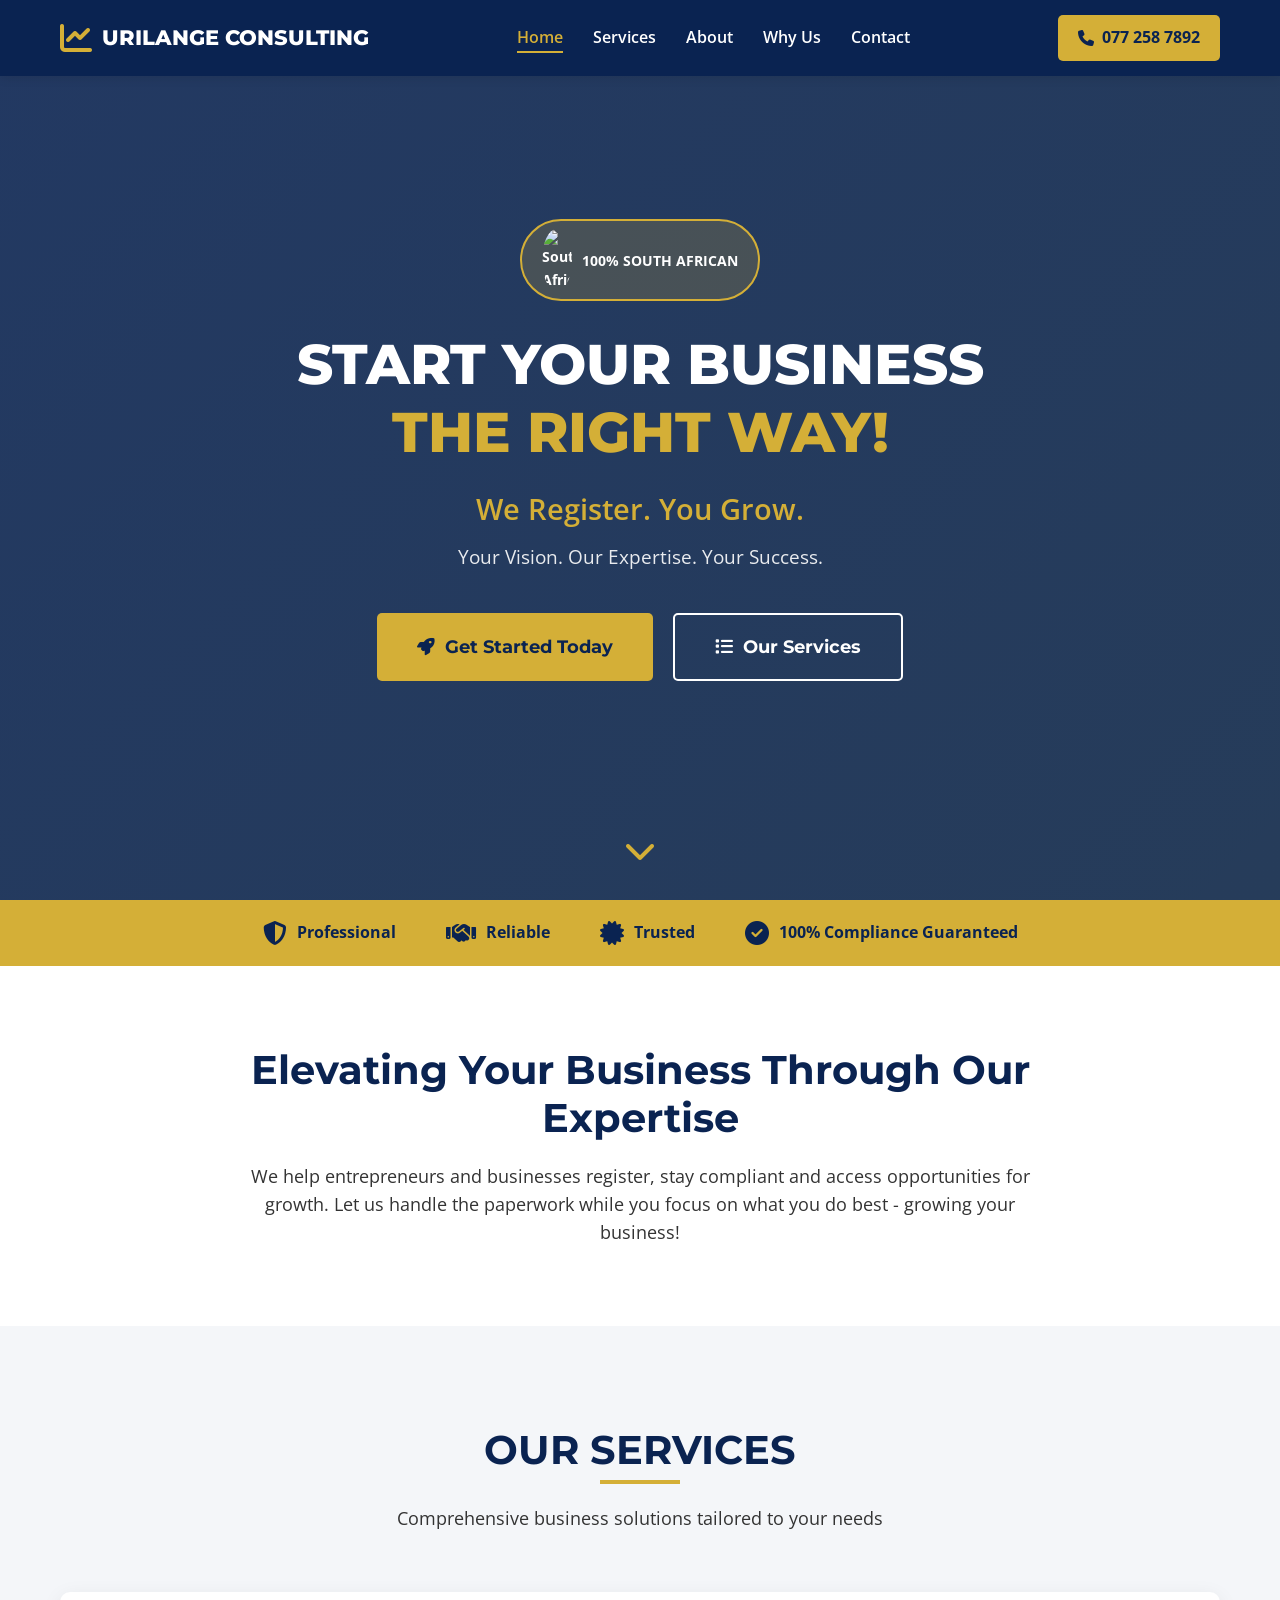
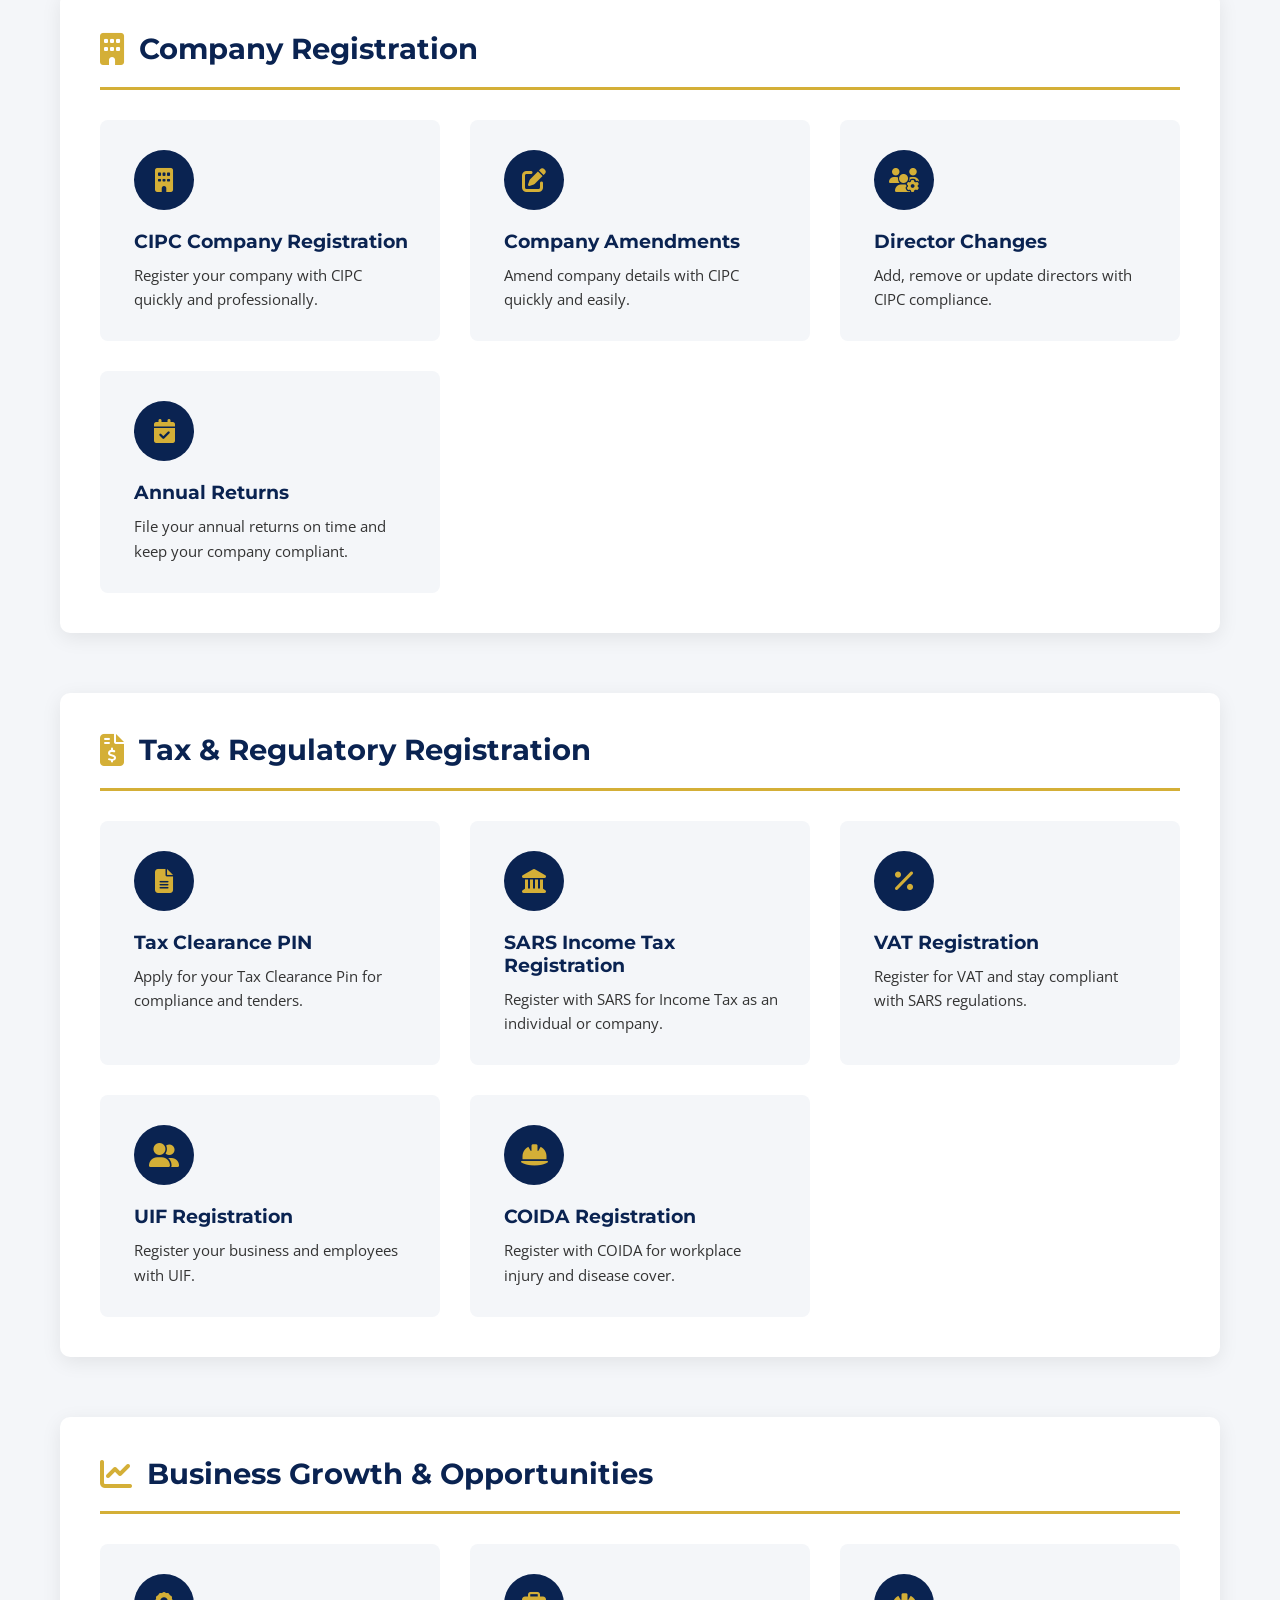
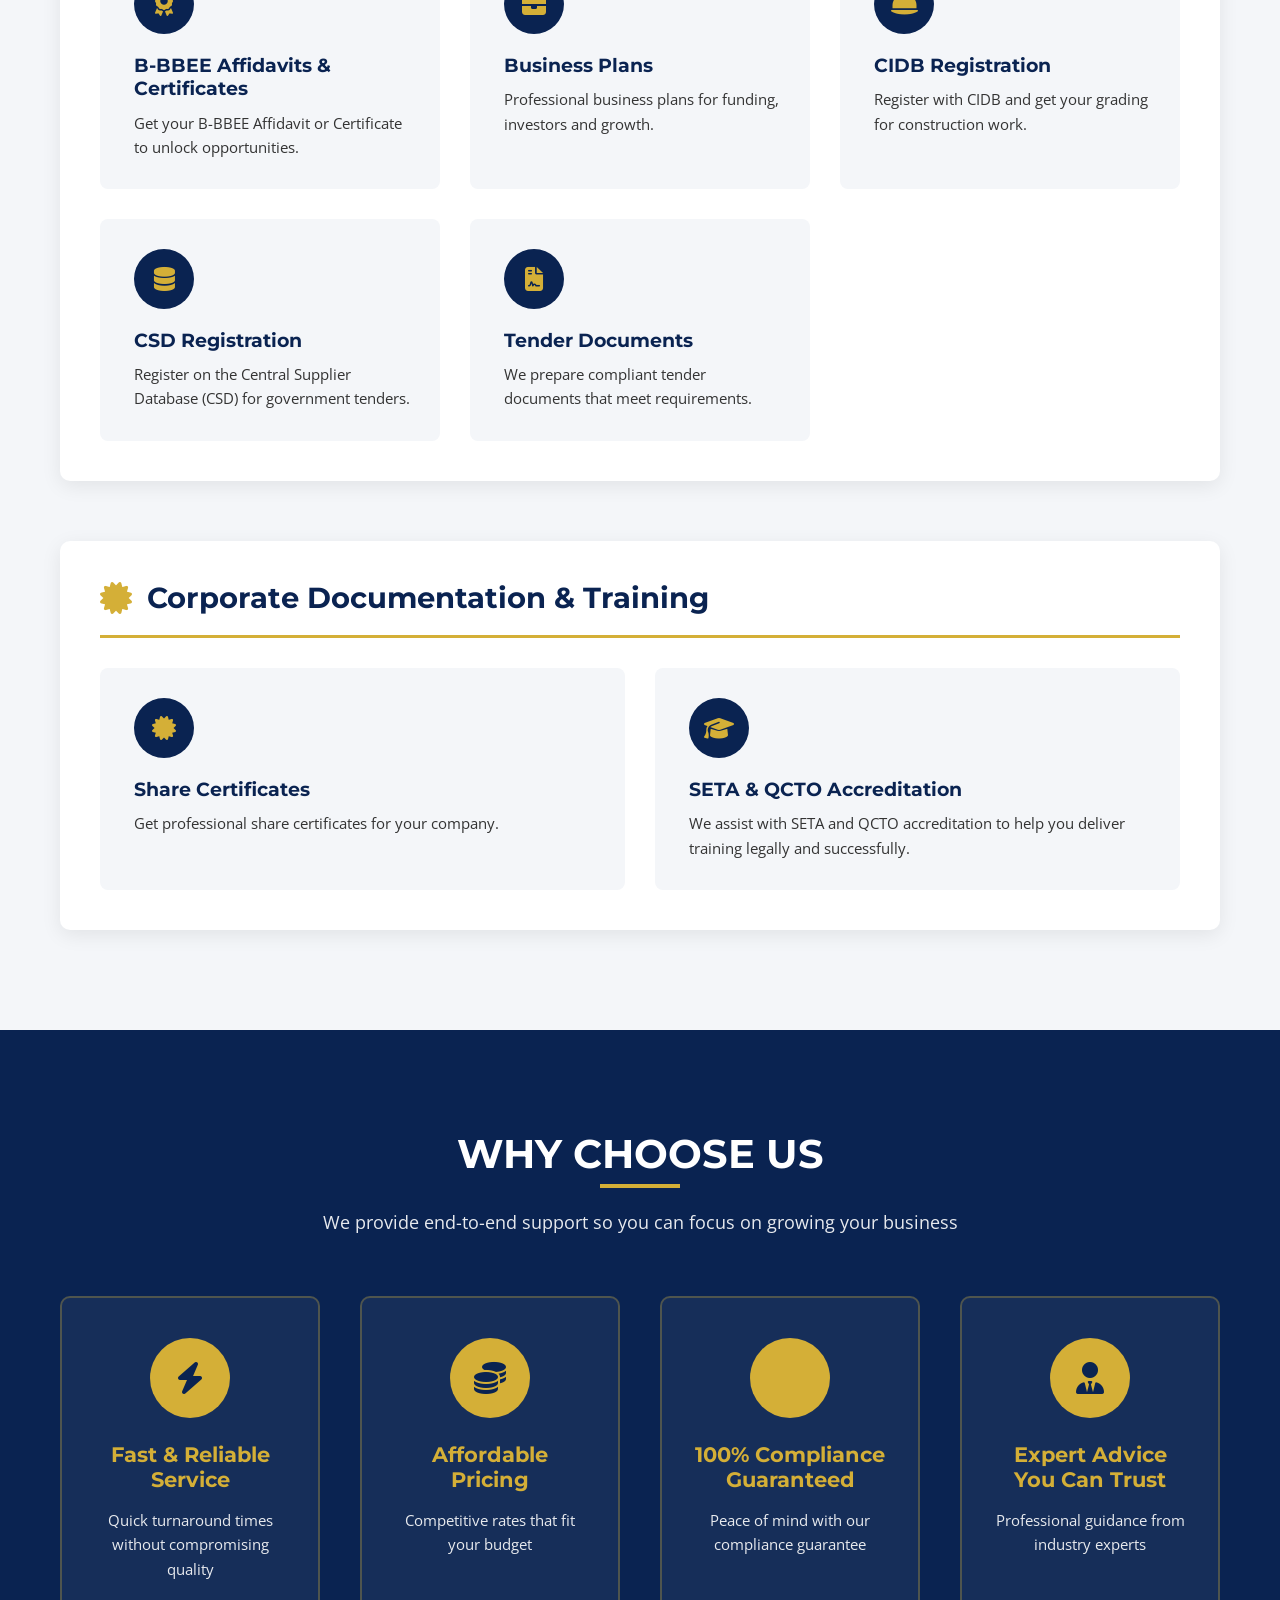
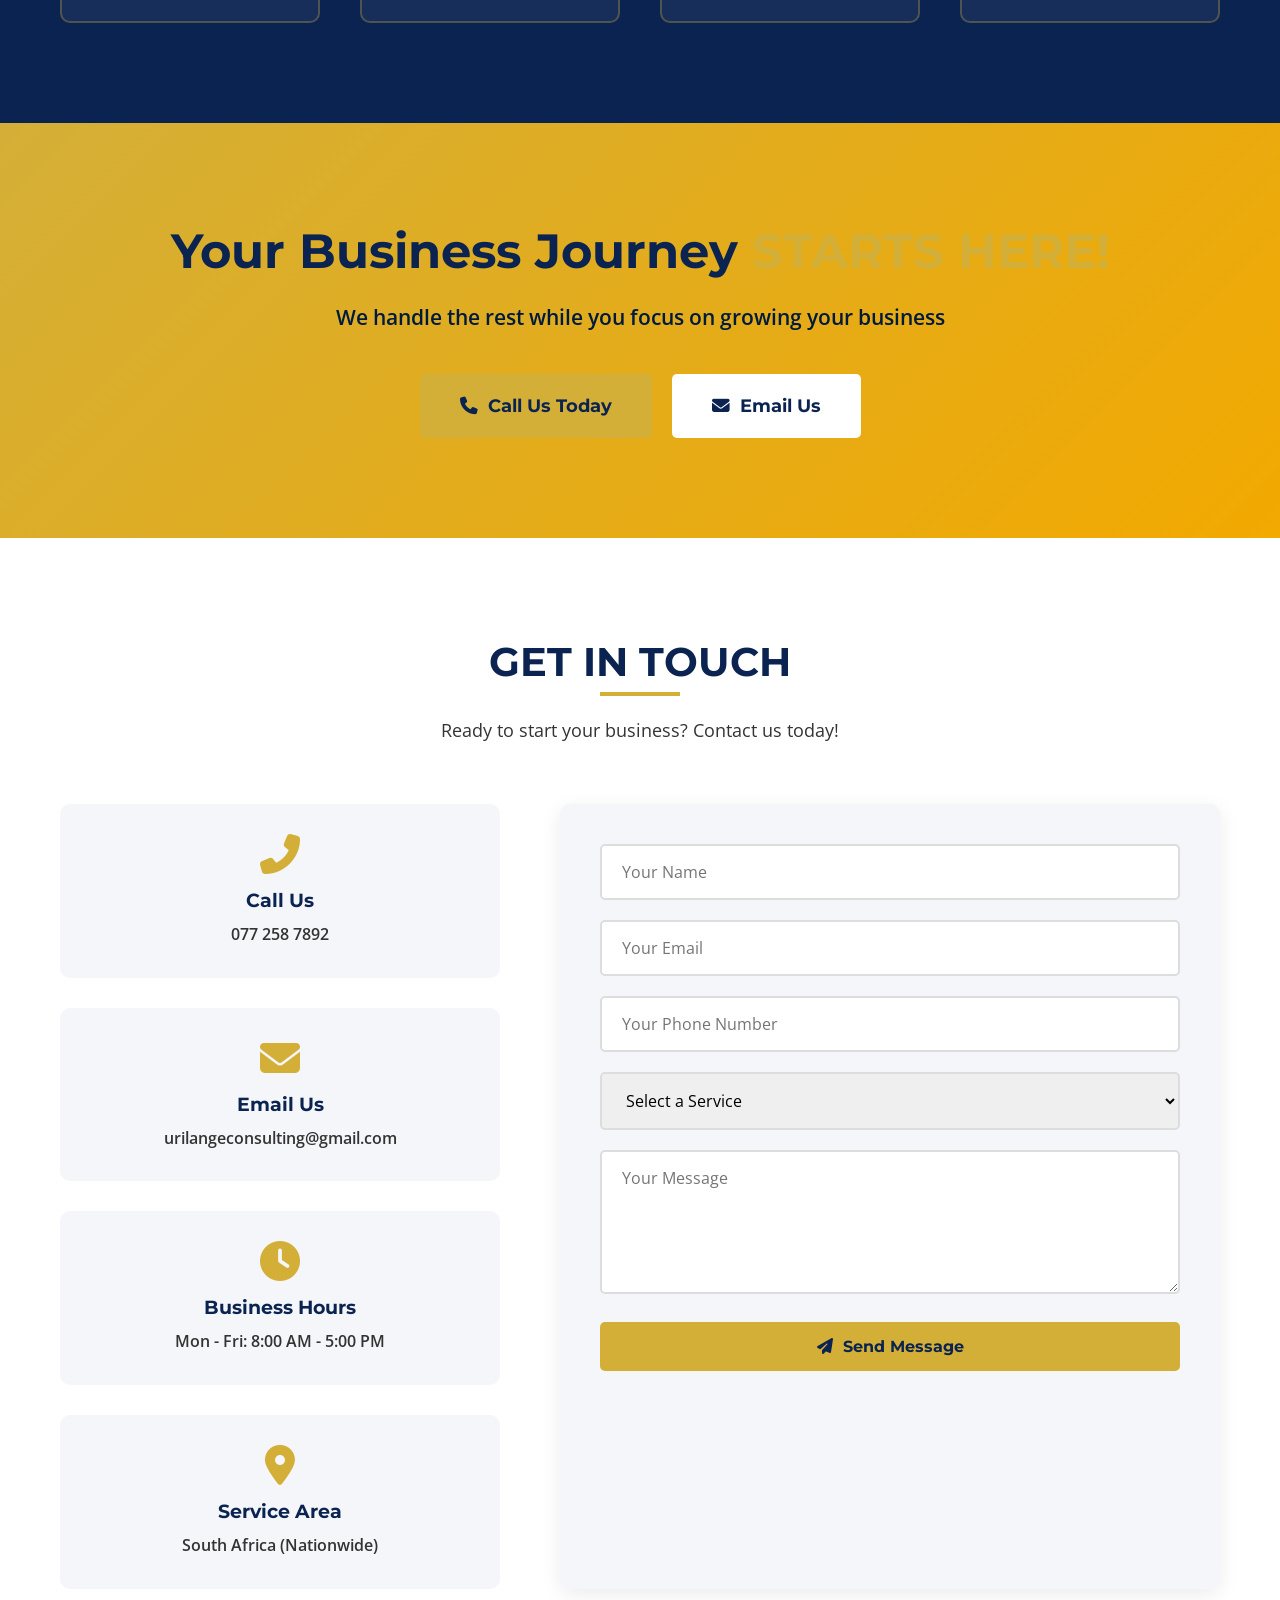
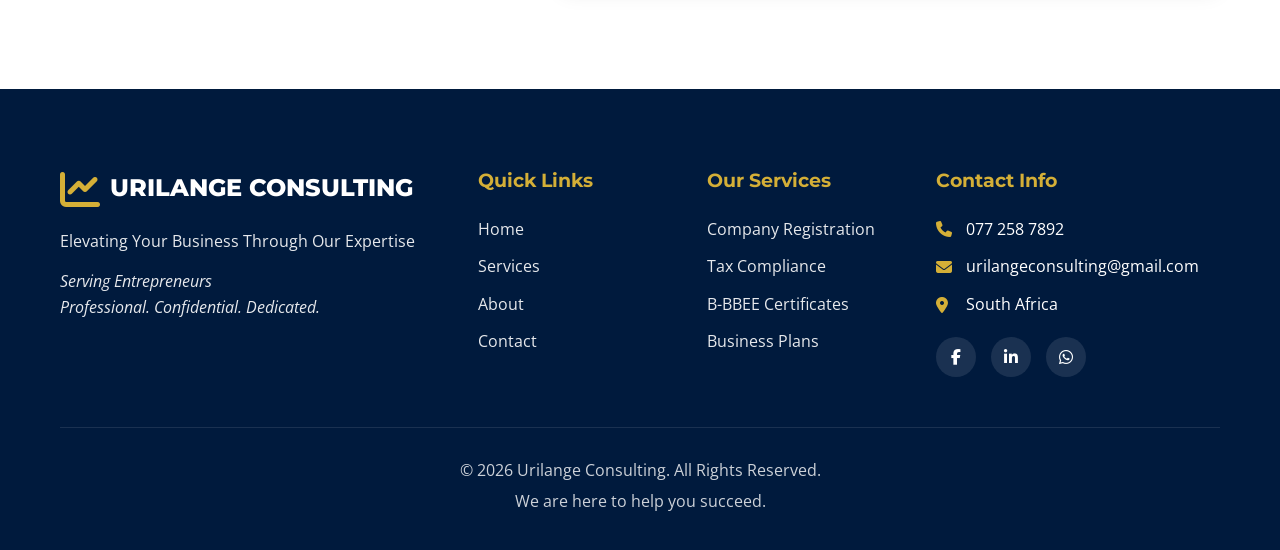
==== index.html @ de37bb47 "please add demo page" ====
<!DOCTYPE html>
<html lang="en">
<head>
    <meta charset="UTF-8">
    <meta name="viewport" content="width=device-width, initial-scale=1.0">
    <title>Urilange Consulting - Start Your Business The Right Way</title>
    <link rel="stylesheet" href="styles.css">
    <link rel="stylesheet" href="https://cdnjs.cloudflare.com/ajax/libs/font-awesome/6.4.0/css/all.min.css">
    <link href="https://fonts.googleapis.com/css2?family=Montserrat:wght@400;600;700;800&family=Open+Sans:wght@400;600&display=swap" rel="stylesheet">
</head>
<body>
    <!-- Navigation -->
    <nav class="navbar">
        <div class="container">
            <div class="logo">
                <i class="fas fa-chart-line"></i>
                <span>URILANGE CONSULTING</span>
            </div>
            <ul class="nav-links">
                <li><a href="#home">Home</a></li>
                <li><a href="#services">Services</a></li>
                <li><a href="#about">About</a></li>
                <li><a href="#why-us">Why Us</a></li>
                <li><a href="#contact">Contact</a></li>
            </ul>
            <div class="nav-cta">
                <a href="tel:0772587892" class="phone-btn">
                    <i class="fas fa-phone"></i> 077 258 7892
                </a>
            </div>
            <div class="hamburger">
                <span></span>
                <span></span>
                <span></span>
            </div>
        </div>
    </nav>

    <!-- Video Hero Section -->
    <section id="home" class="hero">
        <video autoplay muted loop playsinline class="hero-video">
            <source src="https://videos.pexels.com/video-files/3196263/3196263-uhd_2560_1440_25fps.mp4" type="video/mp4">
            <!-- Fallback: City skyline/business video from Pexels -->
        </video>
        <div class="hero-overlay"></div>
        <div class="hero-content">
            <div class="hero-badge">
                <img src="https://flagcdn.com/w40/za.png" alt="South Africa" class="flag-icon">
                <span>100% SOUTH AFRICAN</span>
            </div>
            <h1 class="hero-title">
                START YOUR <span class="text-blue">BUSINESS</span><br>
                <span class="text-gold">THE RIGHT WAY!</span>
            </h1>
            <p class="hero-subtitle">We Register. You Grow.</p>
            <p class="hero-tagline">Your Vision. Our Expertise. Your Success.</p>
            <div class="hero-buttons">
                <a href="#contact" class="btn btn-gold btn-large">
                    <i class="fas fa-rocket"></i> Get Started Today
                </a>
                <a href="#services" class="btn btn-outline btn-large">
                    <i class="fas fa-list"></i> Our Services
                </a>
            </div>
        </div>
        <div class="hero-scroll">
            <i class="fas fa-chevron-down"></i>
        </div>
    </section>

    <!-- Trust Banner -->
    <section class="trust-banner">
        <div class="container">
            <div class="trust-items">
                <div class="trust-item">
                    <i class="fas fa-shield-alt"></i>
                    <span>Professional</span>
                </div>
                <div class="trust-item">
                    <i class="fas fa-handshake"></i>
                    <span>Reliable</span>
                </div>
                <div class="trust-item">
                    <i class="fas fa-certificate"></i>
                    <span>Trusted</span>
                </div>
                <div class="trust-item">
                    <i class="fas fa-check-circle"></i>
                    <span>100% Compliance Guaranteed</span>
                </div>
            </div>
        </div>
    </section>

    <!-- Introduction -->
    <section class="intro">
        <div class="container">
            <div class="intro-content">
                <h2>Elevating Your Business Through Our Expertise</h2>
                <p>We help entrepreneurs and businesses register, stay compliant and access opportunities for growth. Let us handle the paperwork while you focus on what you do best - growing your business!</p>
            </div>
        </div>
    </section>

    <!-- Services Section -->
    <section id="services" class="services">
        <div class="container">
            <div class="section-header">
                <h2>OUR SERVICES</h2>
                <p>Comprehensive business solutions tailored to your needs</p>
            </div>

            <!-- Service Categories -->
            <div class="service-categories">
                <!-- Category 1: Company Registration -->
                <div class="service-category">
                    <div class="category-header">
                        <i class="fas fa-building"></i>
                        <h3>Company Registration</h3>
                    </div>
                    <div class="service-grid">
                        <div class="service-card">
                            <div class="service-icon">
                                <i class="fas fa-building"></i>
                            </div>
                            <h4>CIPC Company Registration</h4>
                            <p>Register your company with CIPC quickly and professionally.</p>
                        </div>
                        <div class="service-card">
                            <div class="service-icon">
                                <i class="fas fa-edit"></i>
                            </div>
                            <h4>Company Amendments</h4>
                            <p>Amend company details with CIPC quickly and easily.</p>
                        </div>
                        <div class="service-card">
                            <div class="service-icon">
                                <i class="fas fa-users-cog"></i>
                            </div>
                            <h4>Director Changes</h4>
                            <p>Add, remove or update directors with CIPC compliance.</p>
                        </div>
                        <div class="service-card">
                            <div class="service-icon">
                                <i class="fas fa-calendar-check"></i>
                            </div>
                            <h4>Annual Returns</h4>
                            <p>File your annual returns on time and keep your company compliant.</p>
                        </div>
                    </div>
                </div>

                <!-- Category 2: Tax & Regulatory -->
                <div class="service-category">
                    <div class="category-header">
                        <i class="fas fa-file-invoice-dollar"></i>
                        <h3>Tax & Regulatory Registration</h3>
                    </div>
                    <div class="service-grid">
                        <div class="service-card">
                            <div class="service-icon">
                                <i class="fas fa-file-alt"></i>
                            </div>
                            <h4>Tax Clearance PIN</h4>
                            <p>Apply for your Tax Clearance Pin for compliance and tenders.</p>
                        </div>
                        <div class="service-card">
                            <div class="service-icon">
                                <i class="fas fa-landmark"></i>
                            </div>
                            <h4>SARS Income Tax Registration</h4>
                            <p>Register with SARS for Income Tax as an individual or company.</p>
                        </div>
                        <div class="service-card">
                            <div class="service-icon">
                                <i class="fas fa-percent"></i>
                            </div>
                            <h4>VAT Registration</h4>
                            <p>Register for VAT and stay compliant with SARS regulations.</p>
                        </div>
                        <div class="service-card">
                            <div class="service-icon">
                                <i class="fas fa-user-friends"></i>
                            </div>
                            <h4>UIF Registration</h4>
                            <p>Register your business and employees with UIF.</p>
                        </div>
                        <div class="service-card">
                            <div class="service-icon">
                                <i class="fas fa-hard-hat"></i>
                            </div>
                            <h4>COIDA Registration</h4>
                            <p>Register with COIDA for workplace injury and disease cover.</p>
                        </div>
                    </div>
                </div>

                <!-- Category 3: Business Growth -->
                <div class="service-category">
                    <div class="category-header">
                        <i class="fas fa-chart-line"></i>
                        <h3>Business Growth & Opportunities</h3>
                    </div>
                    <div class="service-grid">
                        <div class="service-card">
                            <div class="service-icon">
                                <i class="fas fa-award"></i>
                            </div>
                            <h4>B-BBEE Affidavits & Certificates</h4>
                            <p>Get your B-BBEE Affidavit or Certificate to unlock opportunities.</p>
                        </div>
                        <div class="service-card">
                            <div class="service-icon">
                                <i class="fas fa-briefcase"></i>
                            </div>
                            <h4>Business Plans</h4>
                            <p>Professional business plans for funding, investors and growth.</p>
                        </div>
                        <div class="service-card">
                            <div class="service-icon">
                                <i class="fas fa-hard-hat"></i>
                            </div>
                            <h4>CIDB Registration</h4>
                            <p>Register with CIDB and get your grading for construction work.</p>
                        </div>
                        <div class="service-card">
                            <div class="service-icon">
                                <i class="fas fa-database"></i>
                            </div>
                            <h4>CSD Registration</h4>
                            <p>Register on the Central Supplier Database (CSD) for government tenders.</p>
                        </div>
                        <div class="service-card">
                            <div class="service-icon">
                                <i class="fas fa-file-contract"></i>
                            </div>
                            <h4>Tender Documents</h4>
                            <p>We prepare compliant tender documents that meet requirements.</p>
                        </div>
                    </div>
                </div>

                <!-- Category 4: Corporate & Training -->
                <div class="service-category">
                    <div class="category-header">
                        <i class="fas fa-certificate"></i>
                        <h3>Corporate Documentation & Training</h3>
                    </div>
                    <div class="service-grid">
                        <div class="service-card">
                            <div class="service-icon">
                                <i class="fas fa-certificate"></i>
                            </div>
                            <h4>Share Certificates</h4>
                            <p>Get professional share certificates for your company.</p>
                        </div>
                        <div class="service-card">
                            <div class="service-icon">
                                <i class="fas fa-graduation-cap"></i>
                            </div>
                            <h4>SETA & QCTO Accreditation</h4>
                            <p>We assist with SETA and QCTO accreditation to help you deliver training legally and successfully.</p>
                        </div>
                    </div>
                </div>
            </div>
        </div>
    </section>

    <!-- Why Choose Us -->
    <section id="why-us" class="why-us">
        <div class="container">
            <div class="section-header">
                <h2>WHY CHOOSE US</h2>
                <p>We provide end-to-end support so you can focus on growing your business</p>
            </div>
            <div class="features-grid">
                <div class="feature-card">
                    <div class="feature-icon">
                        <i class="fas fa-bolt"></i>
                    </div>
                    <h3>Fast & Reliable Service</h3>
                    <p>Quick turnaround times without compromising quality</p>
                </div>
                <div class="feature-card">
                    <div class="feature-icon">
                        <i class="fas fa-coins"></i>
                    </div>
                    <h3>Affordable Pricing</h3>
                    <p>Competitive rates that fit your budget</p>
                </div>
                <div class="feature-card">
                    <div class="feature-icon">
                        <i class="fas fa-shield-check"></i>
                    </div>
                    <h3>100% Compliance Guaranteed</h3>
                    <p>Peace of mind with our compliance guarantee</p>
                </div>
                <div class="feature-card">
                    <div class="feature-icon">
                        <i class="fas fa-user-tie"></i>
                    </div>
                    <h3>Expert Advice You Can Trust</h3>
                    <p>Professional guidance from industry experts</p>
                </div>
            </div>
        </div>
    </section>

    <!-- CTA Section -->
    <section class="cta-section">
        <div class="container">
            <div class="cta-content">
                <h2>Your Business Journey <span class="text-gold">STARTS HERE!</span></h2>
                <p>We handle the rest while you focus on growing your business</p>
                <div class="cta-buttons">
                    <a href="tel:0772587892" class="btn btn-gold btn-large">
                        <i class="fas fa-phone"></i> Call Us Today
                    </a>
                    <a href="#contact" class="btn btn-white btn-large">
                        <i class="fas fa-envelope"></i> Email Us
                    </a>
                </div>
            </div>
        </div>
    </section>

    <!-- Contact Section -->
    <section id="contact" class="contact">
        <div class="container">
            <div class="section-header">
                <h2>GET IN TOUCH</h2>
                <p>Ready to start your business? Contact us today!</p>
            </div>
            <div class="contact-grid">
                <div class="contact-info">
                    <div class="contact-card">
                        <i class="fas fa-phone-alt"></i>
                        <h3>Call Us</h3>
                        <a href="tel:0772587892">077 258 7892</a>
                    </div>
                    <div class="contact-card">
                        <i class="fas fa-envelope"></i>
                        <h3>Email Us</h3>
                        <a href="mailto:urilangeconsulting@gmail.com">urilangeconsulting@gmail.com</a>
                    </div>
                    <div class="contact-card">
                        <i class="fas fa-clock"></i>
                        <h3>Business Hours</h3>
                        <p>Mon - Fri: 8:00 AM - 5:00 PM</p>
                    </div>
                    <div class="contact-card">
                        <i class="fas fa-map-marker-alt"></i>
                        <h3>Service Area</h3>
                        <p>South Africa (Nationwide)</p>
                    </div>
                </div>
                <div class="contact-form-wrapper">
                    <form class="contact-form" id="contactForm">
                        <div class="form-group">
                            <input type="text" id="name" name="name" placeholder="Your Name" required>
                        </div>
                        <div class="form-group">
                            <input type="email" id="email" name="email" placeholder="Your Email" required>
                        </div>
                        <div class="form-group">
                            <input type="tel" id="phone" name="phone" placeholder="Your Phone Number" required>
                        </div>
                        <div class="form-group">
                            <select id="service" name="service" required>
                                <option value="">Select a Service</option>
                                <option value="cipc">CIPC Company Registration</option>
                                <option value="tax">Tax Clearance PIN</option>
                                <option value="vat">VAT Registration</option>
                                <option value="sars">SARS Income Tax Registration</option>
                                <option value="uif">UIF Registration</option>
                                <option value="coida">COIDA Registration</option>
                                <option value="bbee">B-BBEE Certificates</option>
                                <option value="business-plan">Business Plans</option>
                                <option value="cidb">CIDB Registration</option>
                                <option value="csd">CSD Registration</option>
                                <option value="tender">Tender Documents</option>
                                <option value="other">Other</option>
                            </select>
                        </div>
                        <div class="form-group">
                            <textarea id="message" name="message" rows="5" placeholder="Your Message" required></textarea>
                        </div>
                        <button type="submit" class="btn btn-gold btn-full">
                            <i class="fas fa-paper-plane"></i> Send Message
                        </button>
                    </form>
                </div>
            </div>
        </div>
    </section>

    <!-- Footer -->
    <footer class="footer">
        <div class="container">
            <div class="footer-grid">
                <div class="footer-col">
                    <div class="footer-logo">
                        <i class="fas fa-chart-line"></i>
                        <span>URILANGE CONSULTING</span>
                    </div>
                    <p>Elevating Your Business Through Our Expertise</p>
                    <p class="footer-tagline">Serving Entrepreneurs<br>Professional. Confidential. Dedicated.</p>
                </div>
                <div class="footer-col">
                    <h4>Quick Links</h4>
                    <ul>
                        <li><a href="#home">Home</a></li>
                        <li><a href="#services">Services</a></li>
                        <li><a href="#about">About</a></li>
                        <li><a href="#contact">Contact</a></li>
                    </ul>
                </div>
                <div class="footer-col">
                    <h4>Our Services</h4>
                    <ul>
                        <li><a href="#services">Company Registration</a></li>
                        <li><a href="#services">Tax Compliance</a></li>
                        <li><a href="#services">B-BBEE Certificates</a></li>
                        <li><a href="#services">Business Plans</a></li>
                    </ul>
                </div>
                <div class="footer-col">
                    <h4>Contact Info</h4>
                    <ul class="contact-list">
                        <li><i class="fas fa-phone"></i> 077 258 7892</li>
                        <li><i class="fas fa-envelope"></i> urilangeconsulting@gmail.com</li>
                        <li><i class="fas fa-map-marker-alt"></i> South Africa</li>
                    </ul>
                    <div class="social-links">
                        <a href="#"><i class="fab fa-facebook-f"></i></a>
                        <a href="#"><i class="fab fa-linkedin-in"></i></a>
                        <a href="#"><i class="fab fa-whatsapp"></i></a>
                    </div>
                </div>
            </div>
            <div class="footer-bottom">
                <p>&copy; 2026 Urilange Consulting. All Rights Reserved.</p>
                <p>We are here to help you succeed.</p>
            </div>
        </div>
    </footer>

    <script src="script.js"></script>
</body>
</html>
---- styles.css ----
/* ===== CSS VARIABLES ===== */
:root {
    --primary-blue: #0A2351;
    --dark-blue: #001a3d;
    --light-blue: #1a4a8d;
    --gold: #D4AF37;
    --gold-light: #F2A900;
    --white: #FFFFFF;
    --light-gray: #F4F6F9;
    --dark-gray: #1a1a1a;
    --text-gray: #333333;
    --transition: all 0.3s ease;
}

/* ===== RESET & BASE STYLES ===== */
* {
    margin: 0;
    padding: 0;
    box-sizing: border-box;
}

html {
    scroll-behavior: smooth;
}

body {
    font-family: 'Open Sans', sans-serif;
    color: var(--text-gray);
    line-height: 1.6;
    overflow-x: hidden;
}

h1, h2, h3, h4, h5, h6 {
    font-family: 'Montserrat', sans-serif;
    font-weight: 700;
    line-height: 1.2;
}

a {
    text-decoration: none;
    color: inherit;
}

img {
    max-width: 100%;
    height: auto;
}

.container {
    max-width: 1200px;
    margin: 0 auto;
    padding: 0 20px;
}

/* ===== NAVIGATION ===== */
.navbar {
    position: fixed;
    top: 0;
    left: 0;
    right: 0;
    background: var(--primary-blue);
    padding: 15px 0;
    z-index: 1000;
    box-shadow: 0 2px 10px rgba(0,0,0,0.1);
    transition: var(--transition);
}

.navbar.scrolled {
    padding: 10px 0;
    background: rgba(10, 35, 81, 0.98);
}

.navbar .container {
    display: flex;
    justify-content: space-between;
    align-items: center;
}

.logo {
    display: flex;
    align-items: center;
    gap: 10px;
    color: var(--white);
    font-family: 'Montserrat', sans-serif;
    font-weight: 800;
    font-size: 1.3rem;
}

.logo i {
    color: var(--gold);
    font-size: 2rem;
}

.nav-links {
    display: flex;
    list-style: none;
    gap: 30px;
}

.nav-links a {
    color: var(--white);
    font-weight: 600;
    transition: var(--transition);
    position: relative;
}

.nav-links a:hover {
    color: var(--gold);
}

.nav-links a::after {
    content: '';
    position: absolute;
    bottom: -5px;
    left: 0;
    width: 0;
    height: 2px;
    background: var(--gold);
    transition: var(--transition);
}

.nav-links a:hover::after {
    width: 100%;
}

.phone-btn {
    background: var(--gold);
    color: var(--primary-blue);
    padding: 10px 20px;
    border-radius: 5px;
    font-weight: 700;
    display: flex;
    align-items: center;
    gap: 8px;
    transition: var(--transition);
}

.phone-btn:hover {
    background: var(--gold-light);
    transform: translateY(-2px);
}

.hamburger {
    display: none;
    flex-direction: column;
    gap: 5px;
    cursor: pointer;
}

.hamburger span {
    width: 25px;
    height: 3px;
    background: var(--white);
    transition: var(--transition);
}

/* ===== HERO SECTION ===== */
.hero {
    position: relative;
    height: 100vh;
    min-height: 700px;
    display: flex;
    align-items: center;
    justify-content: center;
    overflow: hidden;
}

.hero-video {
    position: absolute;
    top: 0;
    left: 0;
    width: 100%;
    height: 100%;
    object-fit: cover;
    z-index: -2;
}

.hero-overlay {
    position: absolute;
    top: 0;
    left: 0;
    width: 100%;
    height: 100%;
    background: linear-gradient(135deg, rgba(10, 35, 81, 0.9) 0%, rgba(0, 26, 61, 0.85) 100%);
    z-index: -1;
}

.hero-content {
    text-align: center;
    color: var(--white);
    padding: 20px;
    max-width: 900px;
    animation: fadeInUp 1s ease;
}

.hero-badge {
    display: inline-flex;
    align-items: center;
    gap: 10px;
    background: rgba(212, 175, 55, 0.2);
    border: 2px solid var(--gold);
    padding: 8px 20px;
    border-radius: 50px;
    margin-bottom: 30px;
    font-weight: 700;
    font-size: 0.9rem;
}

.flag-icon {
    width: 30px;
    border-radius: 50%;
}

.hero-title {
    font-size: 3.5rem;
    font-weight: 800;
    margin-bottom: 20px;
    text-transform: uppercase;
}

.text-blue {
    color: var(--white);
}

.text-gold {
    color: var(--gold);
}

.hero-subtitle {
    font-size: 1.8rem;
    font-weight: 600;
    margin-bottom: 10px;
    color: var(--gold);
}

.hero-tagline {
    font-size: 1.2rem;
    margin-bottom: 40px;
    opacity: 0.9;
}

.hero-buttons {
    display: flex;
    gap: 20px;
    justify-content: center;
    flex-wrap: wrap;
}

.btn {
    display: inline-flex;
    align-items: center;
    gap: 10px;
    padding: 15px 35px;
    border-radius: 5px;
    font-family: 'Montserrat', sans-serif;
    font-weight: 700;
    font-size: 1rem;
    transition: var(--transition);
    border: none;
    cursor: pointer;
}

.btn-large {
    padding: 18px 40px;
    font-size: 1.1rem;
}

.btn-gold {
    background: var(--gold);
    color: var(--primary-blue);
}

.btn-gold:hover {
    background: var(--gold-light);
    transform: translateY(-3px);
    box-shadow: 0 10px 25px rgba(212, 175, 55, 0.4);
}

.btn-outline {
    background: transparent;
    color: var(--white);
    border: 2px solid var(--white);
}

.btn-outline:hover {
    background: var(--white);
    color: var(--primary-blue);
}

.btn-white {
    background: var(--white);
    color: var(--primary-blue);
}

.btn-white:hover {
    background: var(--light-gray);
    transform: translateY(-3px);
}

.btn-full {
    width: 100%;
    justify-content: center;
}

.hero-scroll {
    position: absolute;
    bottom: 30px;
    left: 50%;
    transform: translateX(-50%);
    animation: bounce 2s infinite;
}

.hero-scroll i {
    color: var(--gold);
    font-size: 2rem;
}

/* ===== TRUST BANNER ===== */
.trust-banner {
    background: var(--gold);
    padding: 20px 0;
}

.trust-items {
    display: flex;
    justify-content: center;
    gap: 50px;
    flex-wrap: wrap;
}

.trust-item {
    display: flex;
    align-items: center;
    gap: 10px;
    color: var(--primary-blue);
    font-weight: 700;
}

.trust-item i {
    font-size: 1.5rem;
}

/* ===== INTRO SECTION ===== */
.intro {
    padding: 80px 0;
    background: var(--white);
}

.intro-content {
    text-align: center;
    max-width: 800px;
    margin: 0 auto;
}

.intro-content h2 {
    font-size: 2.5rem;
    color: var(--primary-blue);
    margin-bottom: 20px;
}

.intro-content p {
    font-size: 1.1rem;
    color: var(--text-gray);
}

/* ===== SERVICES SECTION ===== */
.services {
    padding: 100px 0;
    background: var(--light-gray);
}

.section-header {
    text-align: center;
    margin-bottom: 60px;
}

.section-header h2 {
    font-size: 2.5rem;
    color: var(--primary-blue);
    margin-bottom: 10px;
    position: relative;
    display: inline-block;
}

.section-header h2::after {
    content: '';
    position: absolute;
    bottom: -10px;
    left: 50%;
    transform: translateX(-50%);
    width: 80px;
    height: 4px;
    background: var(--gold);
}

.section-header p {
    font-size: 1.1rem;
    color: var(--text-gray);
    margin-top: 20px;
}

.service-categories {
    display: flex;
    flex-direction: column;
    gap: 60px;
}

.service-category {
    background: var(--white);
    border-radius: 10px;
    padding: 40px;
    box-shadow: 0 5px 20px rgba(0,0,0,0.08);
}

.category-header {
    display: flex;
    align-items: center;
    gap: 15px;
    margin-bottom: 30px;
    padding-bottom: 20px;
    border-bottom: 3px solid var(--gold);
}

.category-header i {
    font-size: 2rem;
    color: var(--gold);
}

.category-header h3 {
    font-size: 1.8rem;
    color: var(--primary-blue);
}

.service-grid {
    display: grid;
    grid-template-columns: repeat(auto-fit, minmax(280px, 1fr));
    gap: 30px;
}

.service-card {
    padding: 30px;
    border-radius: 8px;
    background: var(--light-gray);
    transition: var(--transition);
    border-left: 4px solid transparent;
}

.service-card:hover {
    transform: translateY(-5px);
    box-shadow: 0 10px 30px rgba(0,0,0,0.12);
    border-left-color: var(--gold);
}

.service-icon {
    width: 60px;
    height: 60px;
    background: var(--primary-blue);
    border-radius: 50%;
    display: flex;
    align-items: center;
    justify-content: center;
    margin-bottom: 20px;
}

.service-icon i {
    color: var(--gold);
    font-size: 1.5rem;
}

.service-card h4 {
    font-size: 1.2rem;
    color: var(--primary-blue);
    margin-bottom: 10px;
}

.service-card p {
    font-size: 0.95rem;
    color: var(--text-gray);
}

/* ===== WHY CHOOSE US ===== */
.why-us {
    padding: 100px 0;
    background: var(--primary-blue);
    color: var(--white);
}

.why-us .section-header h2 {
    color: var(--white);
}

.why-us .section-header h2::after {
    background: var(--gold);
}

.why-us .section-header p {
    color: rgba(255,255,255,0.9);
}

.features-grid {
    display: grid;
    grid-template-columns: repeat(auto-fit, minmax(250px, 1fr));
    gap: 40px;
    margin-top: 50px;
}

.feature-card {
    text-align: center;
    padding: 40px 30px;
    background: rgba(255,255,255,0.05);
    border-radius: 10px;
    border: 2px solid rgba(212, 175, 55, 0.3);
    transition: var(--transition);
}

.feature-card:hover {
    background: rgba(255,255,255,0.1);
    border-color: var(--gold);
    transform: translateY(-10px);
}

.feature-icon {
    width: 80px;
    height: 80px;
    background: var(--gold);
    border-radius: 50%;
    display: flex;
    align-items: center;
    justify-content: center;
    margin: 0 auto 25px;
}

.feature-icon i {
    color: var(--primary-blue);
    font-size: 2rem;
}

.feature-card h3 {
    font-size: 1.3rem;
    margin-bottom: 15px;
    color: var(--gold);
}

.feature-card p {
    font-size: 0.95rem;
    opacity: 0.9;
}

/* ===== CTA SECTION ===== */
.cta-section {
    padding: 100px 0;
    background: linear-gradient(135deg, var(--gold) 0%, var(--gold-light) 100%);
    text-align: center;
}

.cta-content h2 {
    font-size: 3rem;
    color: var(--primary-blue);
    margin-bottom: 20px;
}

.cta-content p {
    font-size: 1.3rem;
    color: var(--dark-blue);
    margin-bottom: 40px;
    font-weight: 600;
}

.cta-buttons {
    display: flex;
    gap: 20px;
    justify-content: center;
    flex-wrap: wrap;
}

/* ===== CONTACT SECTION ===== */
.contact {
    padding: 100px 0;
    background: var(--white);
}

.contact-grid {
    display: grid;
    grid-template-columns: 1fr 1.5fr;
    gap: 60px;
    margin-top: 50px;
}

.contact-info {
    display: flex;
    flex-direction: column;
    gap: 30px;
}

.contact-card {
    background: var(--light-gray);
    padding: 30px;
    border-radius: 10px;
    text-align: center;
    transition: var(--transition);
}

.contact-card:hover {
    background: var(--primary-blue);
    color: var(--white);
    transform: translateY(-5px);
}

.contact-card:hover a {
    color: var(--gold);
}

.contact-card i {
    font-size: 2.5rem;
    color: var(--gold);
    margin-bottom: 15px;
}

.contact-card h3 {
    font-size: 1.2rem;
    margin-bottom: 10px;
    color: var(--primary-blue);
}

.contact-card:hover h3 {
    color: var(--white);
}

.contact-card a,
.contact-card p {
    font-size: 1rem;
    font-weight: 600;
}

.contact-form-wrapper {
    background: var(--light-gray);
    padding: 40px;
    border-radius: 10px;
    box-shadow: 0 5px 20px rgba(0,0,0,0.08);
}

.contact-form {
    display: flex;
    flex-direction: column;
    gap: 20px;
}

.form-group input,
.form-group select,
.form-group textarea {
    width: 100%;
    padding: 15px 20px;
    border: 2px solid #ddd;
    border-radius: 5px;
    font-family: 'Open Sans', sans-serif;
    font-size: 1rem;
    transition: var(--transition);
}

.form-group input:focus,
.form-group select:focus,
.form-group textarea:focus {
    outline: none;
    border-color: var(--gold);
}

.form-group textarea {
    resize: vertical;
    min-height: 120px;
}

/* ===== FOOTER ===== */
.footer {
    background: var(--dark-blue);
    color: var(--white);
    padding: 80px 0 30px;
}

.footer-grid {
    display: grid;
    grid-template-columns: 2fr 1fr 1fr 1.5fr;
    gap: 40px;
    margin-bottom: 50px;
}

.footer-logo {
    display: flex;
    align-items: center;
    gap: 10px;
    font-family: 'Montserrat', sans-serif;
    font-weight: 800;
    font-size: 1.5rem;
    margin-bottom: 20px;
}

.footer-logo i {
    color: var(--gold);
    font-size: 2.5rem;
}

.footer-col p {
    opacity: 0.9;
    margin-bottom: 15px;
}

.footer-tagline {
    font-style: italic;
    opacity: 0.8;
}

.footer-col h4 {
    color: var(--gold);
    margin-bottom: 25px;
    font-size: 1.2rem;
}

.footer-col ul {
    list-style: none;
}

.footer-col ul li {
    margin-bottom: 12px;
}

.footer-col ul li a {
    opacity: 0.9;
    transition: var(--transition);
}

.footer-col ul li a:hover {
    color: var(--gold);
    padding-left: 5px;
}

.contact-list li {
    display: flex;
    align-items: center;
    gap: 10px;
    margin-bottom: 15px;
}

.contact-list i {
    color: var(--gold);
    width: 20px;
}

.social-links {
    display: flex;
    gap: 15px;
    margin-top: 20px;
}

.social-links a {
    width: 40px;
    height: 40px;
    background: rgba(255,255,255,0.1);
    border-radius: 50%;
    display: flex;
    align-items: center;
    justify-content: center;
    transition: var(--transition);
}

.social-links a:hover {
    background: var(--gold);
    color: var(--primary-blue);
    transform: translateY(-3px);
}

.footer-bottom {
    text-align: center;
    padding-top: 30px;
    border-top: 1px solid rgba(255,255,255,0.1);
}

.footer-bottom p {
    opacity: 0.8;
    margin-bottom: 5px;
}

/* ===== ANIMATIONS ===== */
@keyframes fadeInUp {
    from {
        opacity: 0;
        transform: translateY(30px);
    }
    to {
        opacity: 1;
        transform: translateY(0);
    }
}

@keyframes bounce {
    0%, 20%, 50%, 80%, 100% {
        transform: translateX(-50%) translateY(0);
    }
    40% {
        transform: translateX(-50%) translateY(-10px);
    }
    60% {
        transform: translateX(-50%) translateY(-5px);
    }
}

/* ===== RESPONSIVE DESIGN ===== */
@media (max-width: 992px) {
    .nav-links {
        position: fixed;
        top: 70px;
        left: -100%;
        width: 100%;
        height: calc(100vh - 70px);
        background: var(--primary-blue);
        flex-direction: column;
        align-items: center;
        padding: 50px 0;
        transition: var(--transition);
    }

    .nav-links.active {
        left: 0;
    }

    .hamburger {
        display: flex;
    }

    .hamburger.active span:nth-child(1) {
        transform: rotate(45deg) translate(5px, 5px);
    }

    .hamburger.active span:nth-child(2) {
        opacity: 0;
    }

    .hamburger.active span:nth-child(3) {
        transform: rotate(-45deg) translate(7px, -6px);
    }

    .hero-title {
        font-size: 2.5rem;
    }

    .hero-subtitle {
        font-size: 1.4rem;
    }

    .contact-grid {
        grid-template-columns: 1fr;
    }

    .footer-grid {
        grid-template-columns: 1fr 1fr;
    }
}

@media (max-width: 768px) {
    .hero-title {
        font-size: 2rem;
    }

    .section-header h2 {
        font-size: 2rem;
    }

    .service-grid {
        grid-template-columns: 1fr;
    }

    .features-grid {
        grid-template-columns: 1fr;
    }

    .footer-grid {
        grid-template-columns: 1fr;
    }

    .trust-items {
        flex-direction: column;
        gap: 15px;
    }

    .cta-content h2 {
        font-size: 2rem;
    }
}

@media (max-width: 480px) {
    .hero-title {
        font-size: 1.6rem;
    }

    .hero-subtitle {
        font-size: 1.1rem;
    }

    .btn-large {
        padding: 15px 25px;
        font-size: 0.95rem;
    }

    .hero-buttons {
        flex-direction: column;
        width: 100%;
    }

    .hero-buttons .btn {
        width: 100%;
        justify-content: center;
    }
}
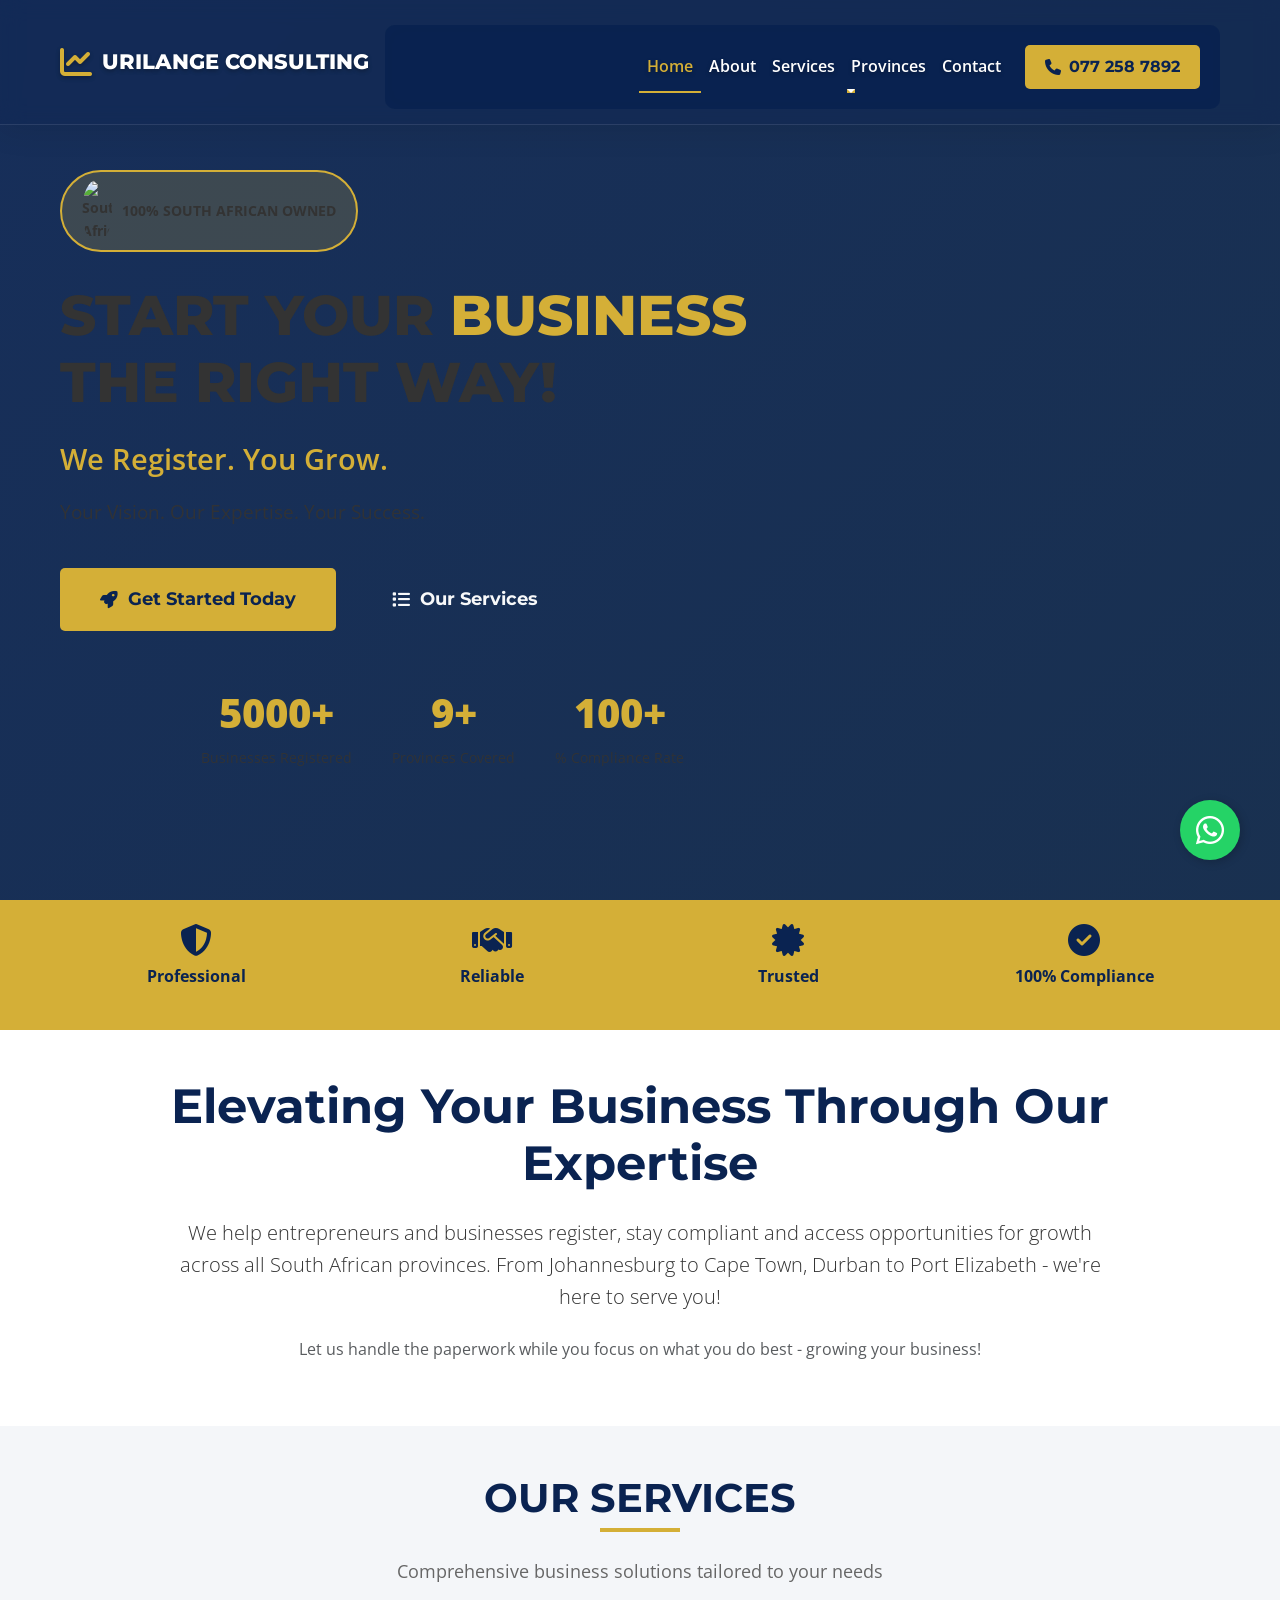
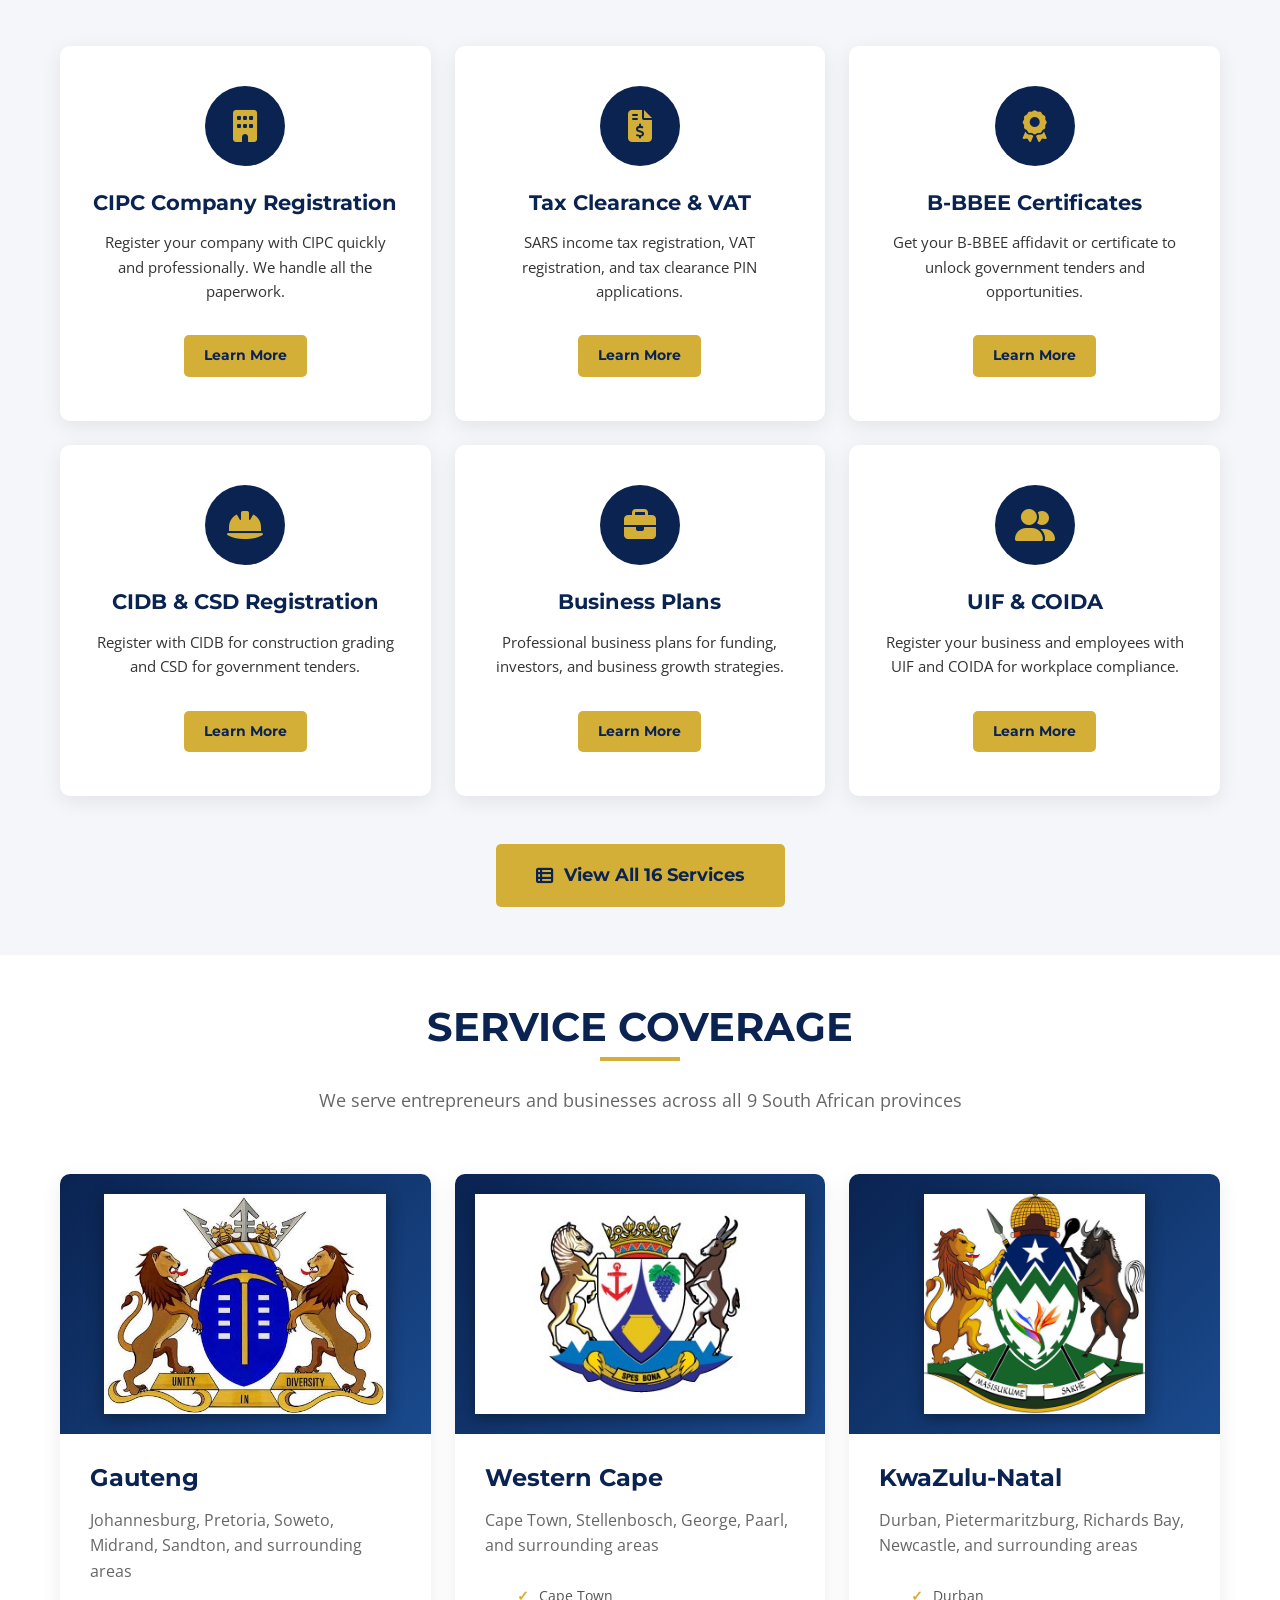
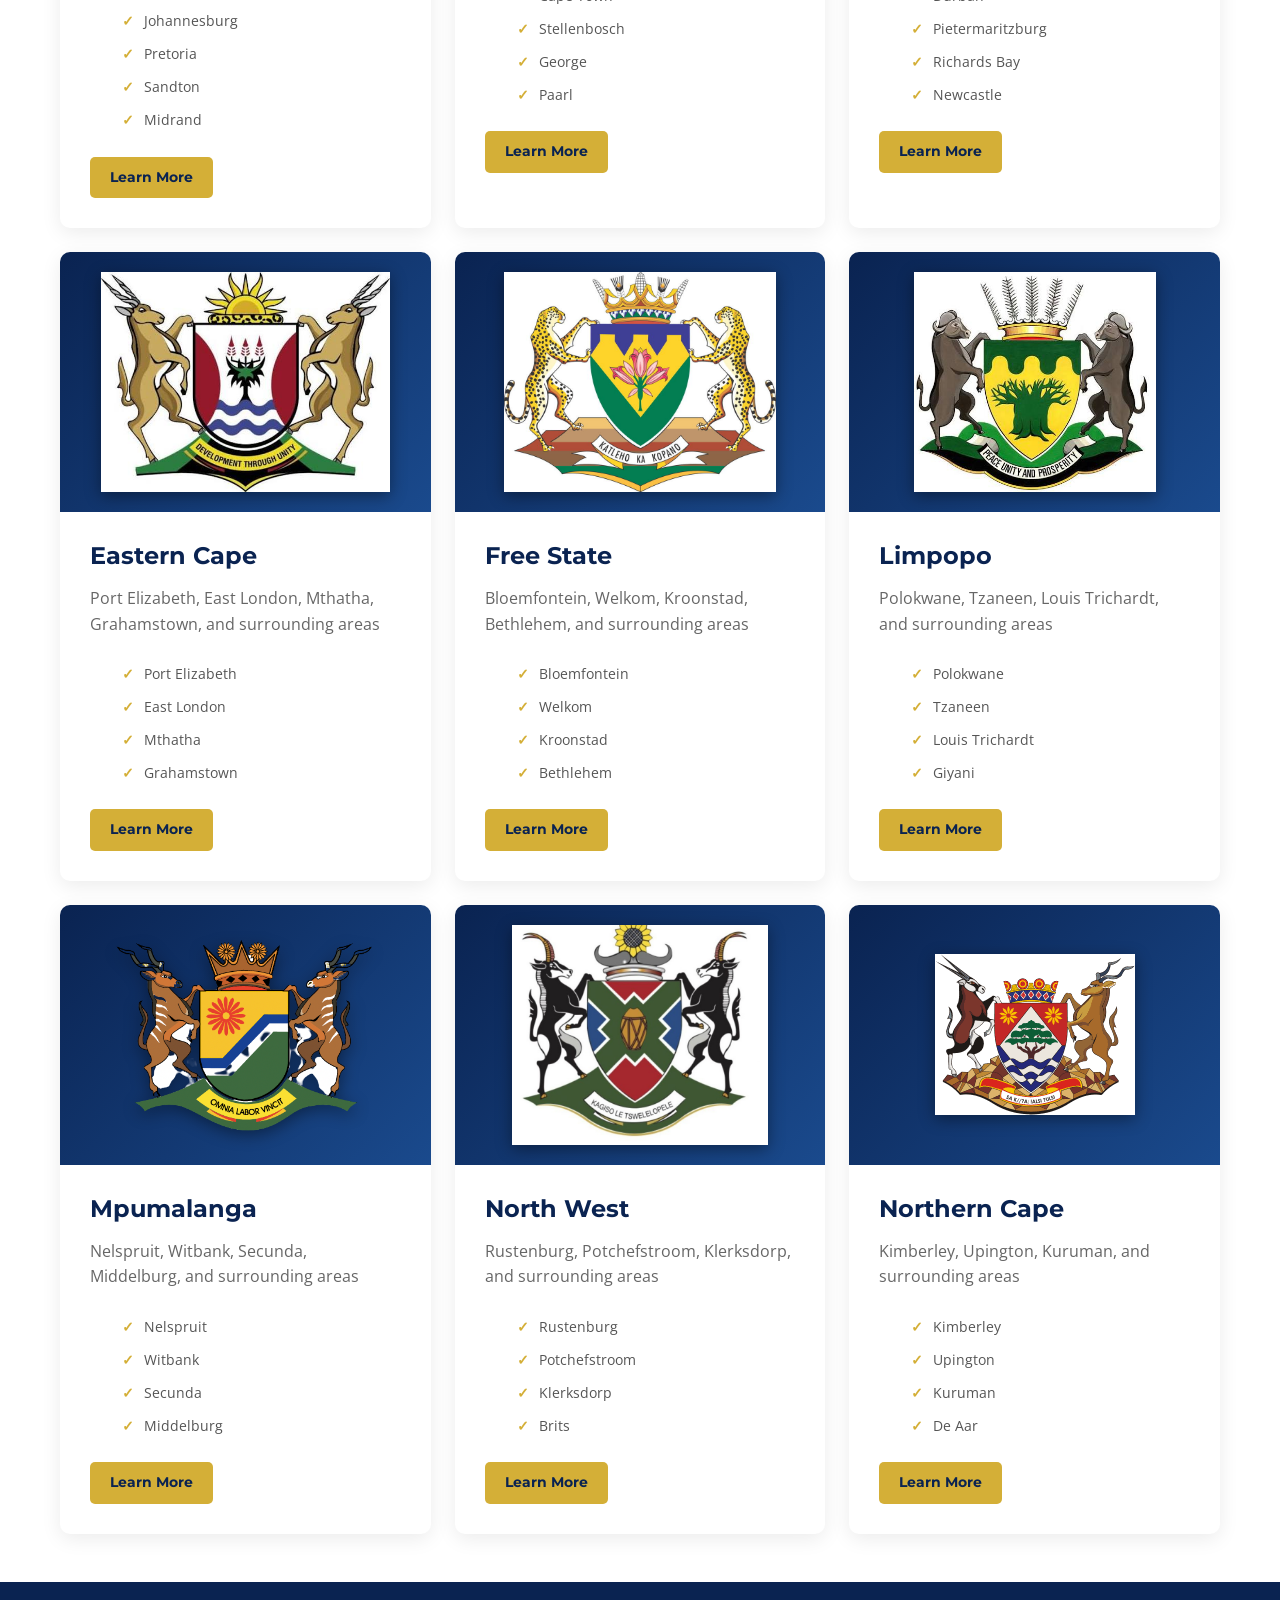
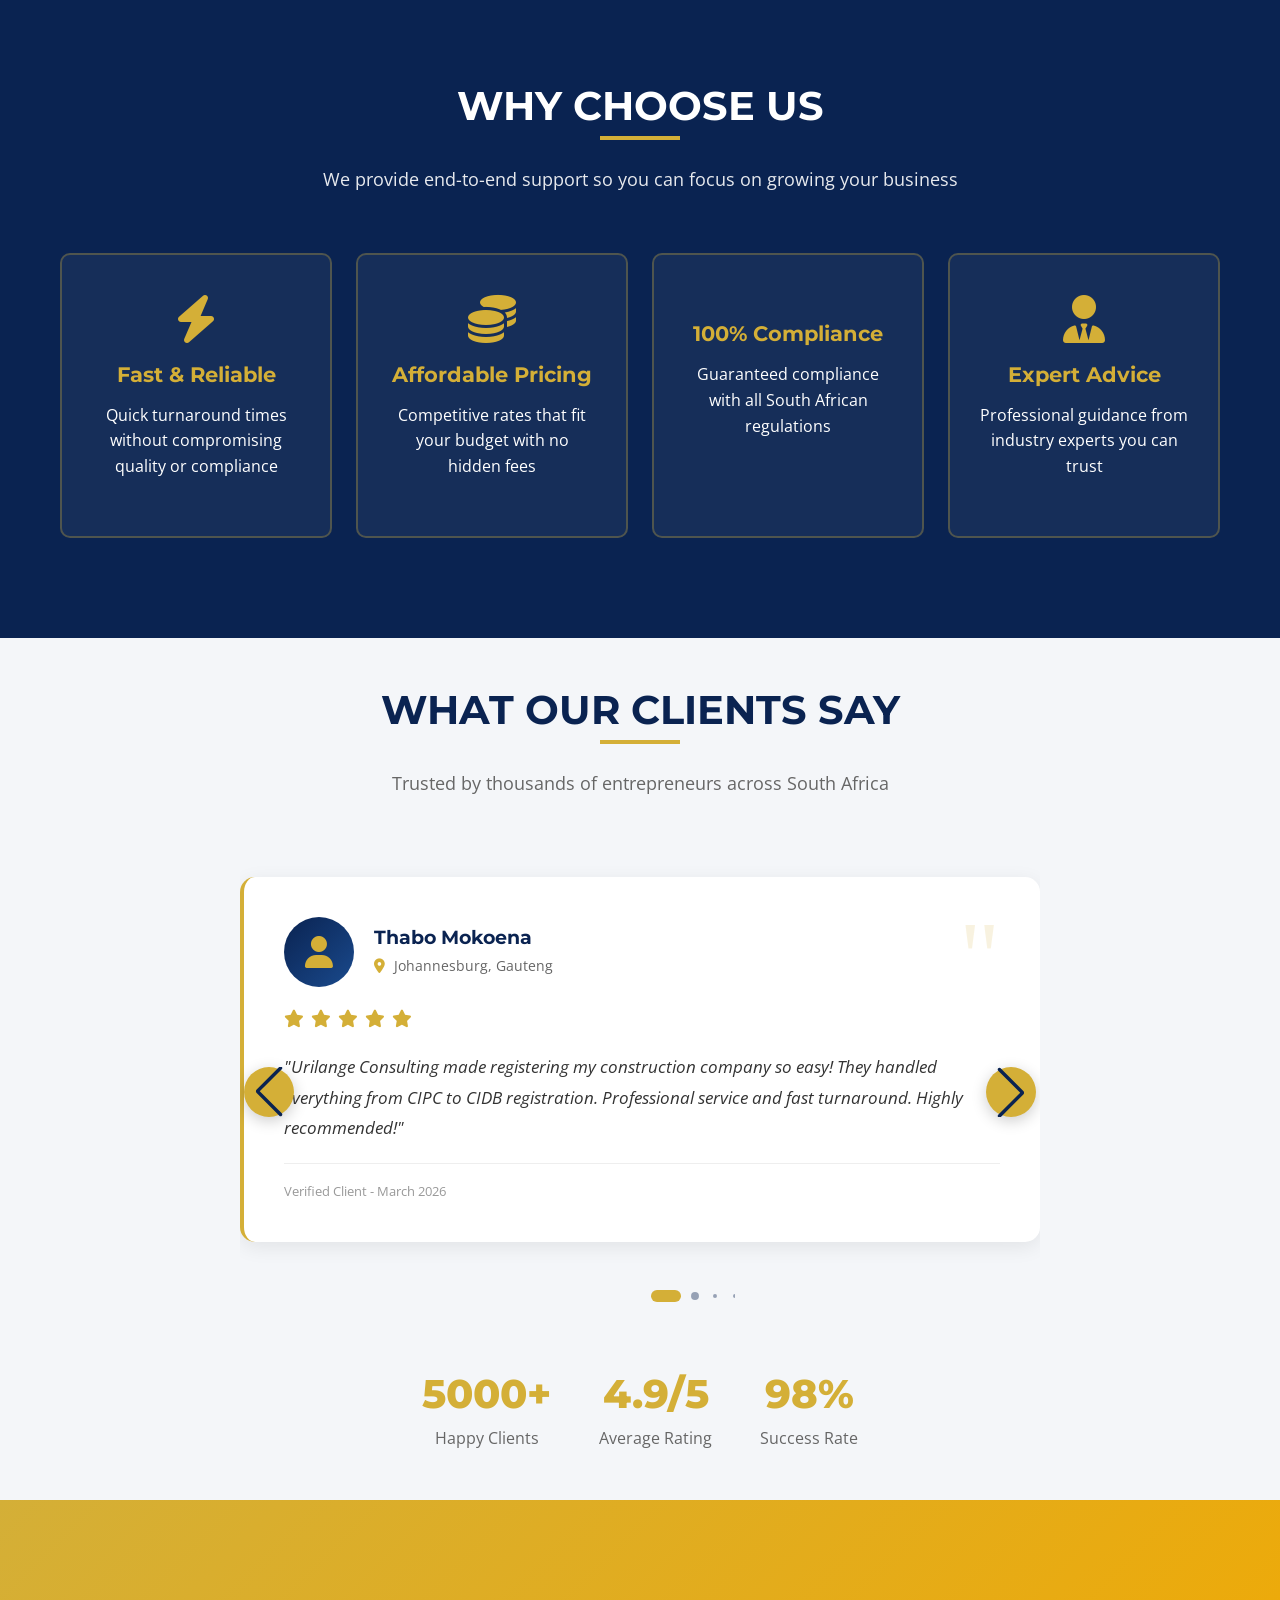
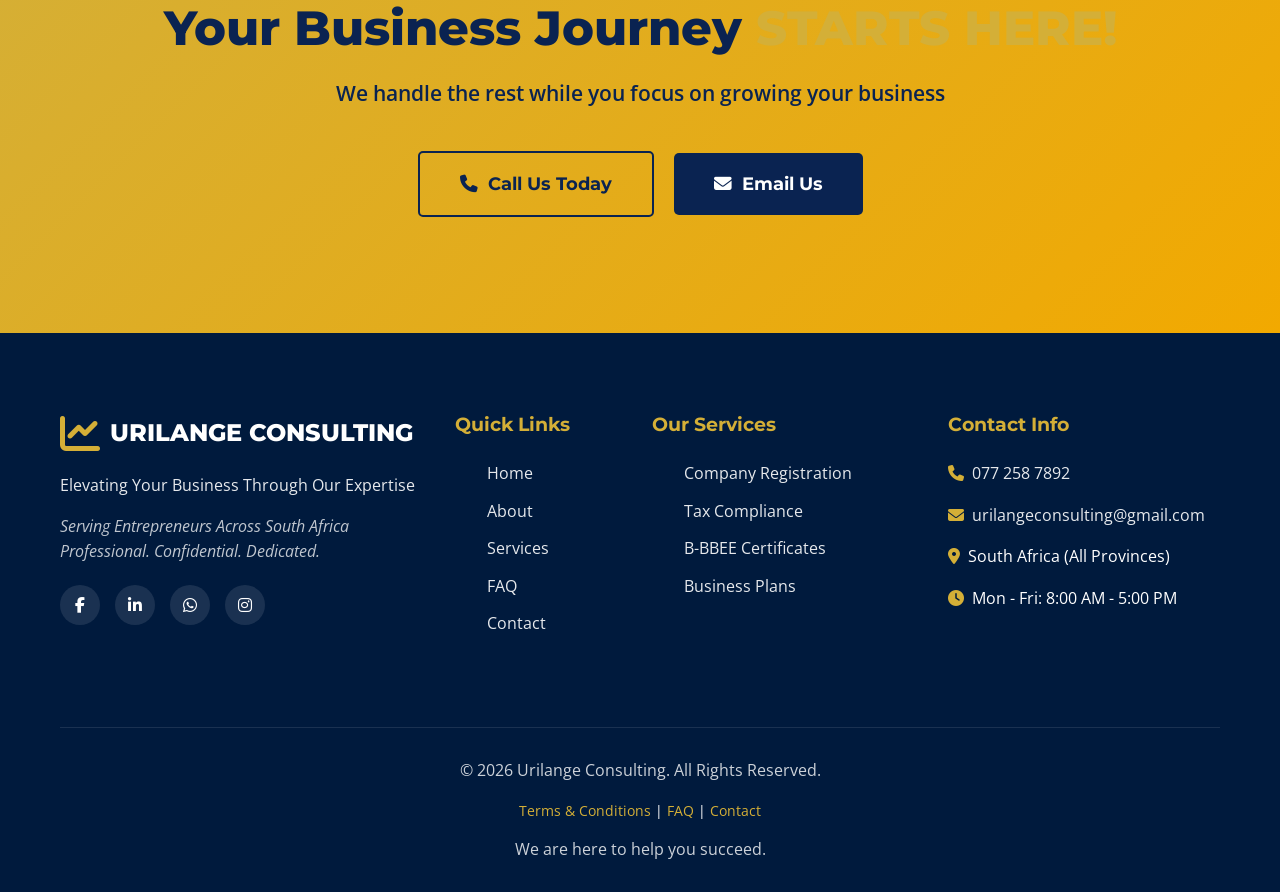
==== commit 503725c0: "please update the demo website" ====
--- a/index.html
+++ b/index.html
@@ -3,449 +3,782 @@
 <head>
     <meta charset="UTF-8">
     <meta name="viewport" content="width=device-width, initial-scale=1.0">
-    <title>Urilange Consulting - Start Your Business The Right Way</title>
-    <link rel="stylesheet" href="styles.css">
+    <meta name="description" content="Urilange Consulting - Professional business registration services across all South African provinces. CIPC registration, tax clearance, B-BBEE, VAT, and more. Start your business the right way!">
+    <meta name="keywords" content="business registration South Africa, CIPC registration, tax clearance, B-BBEE certificates, VAT registration, company registration, business consulting, Eastern Cape, Gauteng, KwaZulu-Natal, Western Cape">
+    <meta name="author" content="Urilange Consulting">
+    <meta name="robots" content="index, follow">
+    
+    <!-- Open Graph / Facebook -->
+    <meta property="og:type" content="website">
+    <meta property="og:url" content="https://www.urilangeconsulting.co.za/">
+    <meta property="og:title" content="Urilange Consulting - Start Your Business The Right Way | South Africa">
+    <meta property="og:description" content="Professional business registration and compliance services across all 9 South African provinces. We register, you grow!">
+    <meta property="og:image" content="https://www.urilangeconsulting.co.za/images/og-image.jpg">
+    
+    <!-- Twitter -->
+    <meta property="twitter:card" content="summary_large_image">
+    <meta property="twitter:url" content="https://www.urilangeconsulting.co.za/">
+    <meta property="twitter:title" content="Urilange Consulting - Start Your Business The Right Way">
+    <meta property="twitter:description" content="Professional business registration services across South Africa. CIPC, Tax, B-BBEE, VAT & more.">
+    <meta property="twitter:image" content="https://www.urilangeconsulting.co.za/images/twitter-image.jpg">
+    
+    <!-- Canonical URL -->
+    <link rel="canonical" href="https://www.urilangeconsulting.co.za/">
+    
+    <title>Urilange Consulting - Start Your Business The Right Way | South Africa</title>
+    
+    <!-- Favicon -->
+    <link rel="icon" type="image/x-icon" href="favicon.ico">
+    
+    <!-- Fonts -->
+    <link href="https://fonts.googleapis.com/css2?family=Montserrat:wght@400;600;700;800&family=Open+Sans:wght@400;600&display=swap" rel="stylesheet">
+    
+    <!-- Bootstrap CSS -->
+    <link rel="stylesheet" href="css/bootstrap.min.css">
+    
+    <!-- Animate CSS -->
+    <link rel="stylesheet" href="css/animate.min.css">
+    
+    <!-- Swiper CSS -->
+    <link rel="stylesheet" href="css/swiper-bundle.min.css">
+    
+    <!-- Font Awesome -->
     <link rel="stylesheet" href="https://cdnjs.cloudflare.com/ajax/libs/font-awesome/6.4.0/css/all.min.css">
-    <link href="https://fonts.googleapis.com/css2?family=Montserrat:wght@400;600;700;800&family=Open+Sans:wght@400;600&display=swap" rel="stylesheet">
+    
+    <!-- Custom CSS -->
+    <link rel="stylesheet" href="css/style.css">
 </head>
 <body>
     <!-- Navigation -->
-    <nav class="navbar">
+    <nav class="navbar navbar-expand-lg fixed-top">
         <div class="container">
-            <div class="logo">
+            <a class="navbar-brand" href="index.html">
                 <i class="fas fa-chart-line"></i>
-                <span>URILANGE CONSULTING</span>
-            </div>
-            <ul class="nav-links">
-                <li><a href="#home">Home</a></li>
-                <li><a href="#services">Services</a></li>
-                <li><a href="#about">About</a></li>
-                <li><a href="#why-us">Why Us</a></li>
-                <li><a href="#contact">Contact</a></li>
-            </ul>
-            <div class="nav-cta">
-                <a href="tel:0772587892" class="phone-btn">
-                    <i class="fas fa-phone"></i> 077 258 7892
-                </a>
-            </div>
-            <div class="hamburger">
-                <span></span>
-                <span></span>
-                <span></span>
+                URILANGE CONSULTING
+            </a>
+            <button class="navbar-toggler" type="button" data-bs-toggle="collapse" data-bs-target="#navbarNav">
+                <span class="navbar-toggler-icon" style="filter: invert(1);"></span>
+            </button>
+            <div class="collapse navbar-collapse" id="navbarNav">
+                <ul class="navbar-nav ms-auto align-items-center">
+                    <li class="nav-item">
+                        <a class="nav-link active" href="index.html">Home</a>
+                    </li>
+                    <li class="nav-item">
+                        <a class="nav-link" href="about.html">About</a>
+                    </li>
+                    <li class="nav-item">
+                        <a class="nav-link" href="services.html">Services</a>
+                    </li>
+                    <li class="nav-item dropdown">
+                        <a class="nav-link dropdown-toggle" href="#" role="button" data-bs-toggle="dropdown">
+                            Provinces
+                        </a>
+                        <ul class="dropdown-menu">
+                            <li><a class="dropdown-item" href="provinces/eastern-cape.html">Eastern Cape</a></li>
+                            <li><a class="dropdown-item" href="provinces/free-state.html">Free State</a></li>
+                            <li><a class="dropdown-item" href="provinces/gauteng.html">Gauteng</a></li>
+                            <li><a class="dropdown-item" href="provinces/kwazulu-natal.html">KwaZulu-Natal</a></li>
+                            <li><a class="dropdown-item" href="provinces/limpopo.html">Limpopo</a></li>
+                            <li><a class="dropdown-item" href="provinces/mpumalanga.html">Mpumalanga</a></li>
+                            <li><a class="dropdown-item" href="provinces/northern-cape.html">Northern Cape</a></li>
+                            <li><a class="dropdown-item" href="provinces/north-west.html">North West</a></li>
+                            <li><a class="dropdown-item" href="provinces/western-cape.html">Western Cape</a></li>
+                        </ul>
+                    </li>
+                    <li class="nav-item">
+                        <a class="nav-link" href="contact.html">Contact</a>
+                    </li>
+                    <li class="nav-item ms-lg-3">
+                        <a href="tel:0772587892" class="btn btn-gold">
+                            <i class="fas fa-phone"></i> 077 258 7892
+                        </a>
+                    </li>
+                </ul>
             </div>
         </div>
     </nav>
 
-    <!-- Video Hero Section -->
-    <section id="home" class="hero">
-        <video autoplay muted loop playsinline class="hero-video">
-            <source src="https://videos.pexels.com/video-files/3196263/3196263-uhd_2560_1440_25fps.mp4" type="video/mp4">
-            <!-- Fallback: City skyline/business video from Pexels -->
+    <!-- Hero Section with Video -->
+    <section class="hero-section">
+        <!-- Video Background -->
+        <video autoplay muted loop playsinline class="hero-video" poster="images/index-hero-fallback.webp">
+            <source src="images/index-hero.mp4" type="video/mp4">
+            <source src="images/index-hero.webm" type="video/webm">
+            <!-- Fallback image if video doesn't load -->
+            <img src="images/index-hero-fallback.webp" alt="South Africa Business" style="width: 100%; height: 100%; object-fit: cover;">
         </video>
         <div class="hero-overlay"></div>
-        <div class="hero-content">
-            <div class="hero-badge">
-                <img src="https://flagcdn.com/w40/za.png" alt="South Africa" class="flag-icon">
-                <span>100% SOUTH AFRICAN</span>
-            </div>
-            <h1 class="hero-title">
-                START YOUR <span class="text-blue">BUSINESS</span><br>
-                <span class="text-gold">THE RIGHT WAY!</span>
-            </h1>
-            <p class="hero-subtitle">We Register. You Grow.</p>
-            <p class="hero-tagline">Your Vision. Our Expertise. Your Success.</p>
-            <div class="hero-buttons">
-                <a href="#contact" class="btn btn-gold btn-large">
-                    <i class="fas fa-rocket"></i> Get Started Today
-                </a>
-                <a href="#services" class="btn btn-outline btn-large">
-                    <i class="fas fa-list"></i> Our Services
-                </a>
-            </div>
-        </div>
-        <div class="hero-scroll">
-            <i class="fas fa-chevron-down"></i>
+        
+        <div class="container">
+            <div class="row align-items-center">
+                <div class="col-lg-8 wow fadeInLeft" data-wow-duration="1s">
+                    <div class="hero-badge">
+                        <img src="https://flagcdn.com/w40/za.png" alt="South Africa" style="width: 30px; border-radius: 50%;">
+                        <span>100% SOUTH AFRICAN OWNED</span>
+                    </div>
+                    <h1 class="hero-title">
+                        START YOUR <span class="text-gold">BUSINESS</span><br>
+                        THE RIGHT WAY!
+                    </h1>
+                    <p class="hero-subtitle">We Register. You Grow.</p>
+                    <p class="hero-tagline">Your Vision. Our Expertise. Your Success.</p>
+                    <div class="d-flex gap-3 flex-wrap">
+                        <a href="contact.html" class="btn btn-gold btn-lg">
+                            <i class="fas fa-rocket"></i> Get Started Today
+                        </a>
+                        <a href="services.html" class="btn btn-outline-light btn-lg">
+                            <i class="fas fa-list"></i> Our Services
+                        </a>
+                    </div>
+                    <div class="hero-stats">
+                        <div class="stat-item">
+                            <span class="stat-number" data-target="5000">0</span>
+                            <span class="stat-label">Businesses Registered</span>
+                        </div>
+                        <div class="stat-item">
+                            <span class="stat-number" data-target="9">0</span>
+                            <span class="stat-label">Provinces Covered</span>
+                        </div>
+                        <div class="stat-item">
+                            <span class="stat-number" data-target="100">0</span>
+                            <span class="stat-label">% Compliance Rate</span>
+                        </div>
+                    </div>
+                </div>
+            </div>
         </div>
     </section>
 
     <!-- Trust Banner -->
-    <section class="trust-banner">
+    <section class="py-4 bg-warning">
         <div class="container">
-            <div class="trust-items">
-                <div class="trust-item">
-                    <i class="fas fa-shield-alt"></i>
-                    <span>Professional</span>
-                </div>
-                <div class="trust-item">
-                    <i class="fas fa-handshake"></i>
-                    <span>Reliable</span>
-                </div>
-                <div class="trust-item">
-                    <i class="fas fa-certificate"></i>
-                    <span>Trusted</span>
-                </div>
-                <div class="trust-item">
-                    <i class="fas fa-check-circle"></i>
-                    <span>100% Compliance Guaranteed</span>
+            <div class="row text-center">
+                <div class="col-md-3 col-6 mb-3 mb-md-0">
+                    <i class="fas fa-shield-alt fa-2x text-primary mb-2"></i>
+                    <p class="mb-0 fw-bold text-primary">Professional</p>
+                </div>
+                <div class="col-md-3 col-6 mb-3 mb-md-0">
+                    <i class="fas fa-handshake fa-2x text-primary mb-2"></i>
+                    <p class="mb-0 fw-bold text-primary">Reliable</p>
+                </div>
+                <div class="col-md-3 col-6">
+                    <i class="fas fa-certificate fa-2x text-primary mb-2"></i>
+                    <p class="mb-0 fw-bold text-primary">Trusted</p>
+                </div>
+                <div class="col-md-3 col-6">
+                    <i class="fas fa-check-circle fa-2x text-primary mb-2"></i>
+                    <p class="mb-0 fw-bold text-primary">100% Compliance</p>
                 </div>
             </div>
         </div>
     </section>
 
     <!-- Introduction -->
-    <section class="intro">
+    <section class="py-5">
         <div class="container">
-            <div class="intro-content">
-                <h2>Elevating Your Business Through Our Expertise</h2>
-                <p>We help entrepreneurs and businesses register, stay compliant and access opportunities for growth. Let us handle the paperwork while you focus on what you do best - growing your business!</p>
+            <div class="row justify-content-center">
+                <div class="col-lg-10 text-center wow fadeInUp" data-wow-duration="1s">
+                    <h2 class="display-5 fw-bold text-primary mb-4">Elevating Your Business Through Our Expertise</h2>
+                    <p class="lead mb-4">We help entrepreneurs and businesses register, stay compliant and access opportunities for growth across all South African provinces. From Johannesburg to Cape Town, Durban to Port Elizabeth - we're here to serve you!</p>
+                    <p class="text-muted">Let us handle the paperwork while you focus on what you do best - growing your business!</p>
+                </div>
             </div>
         </div>
     </section>
 
-    <!-- Services Section -->
-    <section id="services" class="services">
+    <!-- Services Preview -->
+    <section class="py-5 bg-light">
         <div class="container">
-            <div class="section-header">
+            <div class="section-header wow fadeInUp">
                 <h2>OUR SERVICES</h2>
                 <p>Comprehensive business solutions tailored to your needs</p>
             </div>
-
-            <!-- Service Categories -->
-            <div class="service-categories">
-                <!-- Category 1: Company Registration -->
-                <div class="service-category">
-                    <div class="category-header">
-                        <i class="fas fa-building"></i>
-                        <h3>Company Registration</h3>
-                    </div>
-                    <div class="service-grid">
-                        <div class="service-card">
-                            <div class="service-icon">
-                                <i class="fas fa-building"></i>
-                            </div>
-                            <h4>CIPC Company Registration</h4>
-                            <p>Register your company with CIPC quickly and professionally.</p>
-                        </div>
-                        <div class="service-card">
-                            <div class="service-icon">
-                                <i class="fas fa-edit"></i>
-                            </div>
-                            <h4>Company Amendments</h4>
-                            <p>Amend company details with CIPC quickly and easily.</p>
-                        </div>
-                        <div class="service-card">
-                            <div class="service-icon">
-                                <i class="fas fa-users-cog"></i>
-                            </div>
-                            <h4>Director Changes</h4>
-                            <p>Add, remove or update directors with CIPC compliance.</p>
-                        </div>
-                        <div class="service-card">
-                            <div class="service-icon">
-                                <i class="fas fa-calendar-check"></i>
-                            </div>
-                            <h4>Annual Returns</h4>
-                            <p>File your annual returns on time and keep your company compliant.</p>
-                        </div>
-                    </div>
-                </div>
-
-                <!-- Category 2: Tax & Regulatory -->
-                <div class="service-category">
-                    <div class="category-header">
-                        <i class="fas fa-file-invoice-dollar"></i>
-                        <h3>Tax & Regulatory Registration</h3>
-                    </div>
-                    <div class="service-grid">
-                        <div class="service-card">
-                            <div class="service-icon">
-                                <i class="fas fa-file-alt"></i>
-                            </div>
-                            <h4>Tax Clearance PIN</h4>
-                            <p>Apply for your Tax Clearance Pin for compliance and tenders.</p>
-                        </div>
-                        <div class="service-card">
-                            <div class="service-icon">
-                                <i class="fas fa-landmark"></i>
-                            </div>
-                            <h4>SARS Income Tax Registration</h4>
-                            <p>Register with SARS for Income Tax as an individual or company.</p>
-                        </div>
-                        <div class="service-card">
-                            <div class="service-icon">
-                                <i class="fas fa-percent"></i>
-                            </div>
-                            <h4>VAT Registration</h4>
-                            <p>Register for VAT and stay compliant with SARS regulations.</p>
-                        </div>
-                        <div class="service-card">
-                            <div class="service-icon">
-                                <i class="fas fa-user-friends"></i>
-                            </div>
-                            <h4>UIF Registration</h4>
-                            <p>Register your business and employees with UIF.</p>
-                        </div>
-                        <div class="service-card">
-                            <div class="service-icon">
-                                <i class="fas fa-hard-hat"></i>
-                            </div>
-                            <h4>COIDA Registration</h4>
-                            <p>Register with COIDA for workplace injury and disease cover.</p>
-                        </div>
-                    </div>
-                </div>
-
-                <!-- Category 3: Business Growth -->
-                <div class="service-category">
-                    <div class="category-header">
-                        <i class="fas fa-chart-line"></i>
-                        <h3>Business Growth & Opportunities</h3>
-                    </div>
-                    <div class="service-grid">
-                        <div class="service-card">
-                            <div class="service-icon">
-                                <i class="fas fa-award"></i>
-                            </div>
-                            <h4>B-BBEE Affidavits & Certificates</h4>
-                            <p>Get your B-BBEE Affidavit or Certificate to unlock opportunities.</p>
-                        </div>
-                        <div class="service-card">
-                            <div class="service-icon">
-                                <i class="fas fa-briefcase"></i>
-                            </div>
-                            <h4>Business Plans</h4>
-                            <p>Professional business plans for funding, investors and growth.</p>
-                        </div>
-                        <div class="service-card">
-                            <div class="service-icon">
-                                <i class="fas fa-hard-hat"></i>
-                            </div>
-                            <h4>CIDB Registration</h4>
-                            <p>Register with CIDB and get your grading for construction work.</p>
-                        </div>
-                        <div class="service-card">
-                            <div class="service-icon">
-                                <i class="fas fa-database"></i>
-                            </div>
-                            <h4>CSD Registration</h4>
-                            <p>Register on the Central Supplier Database (CSD) for government tenders.</p>
-                        </div>
-                        <div class="service-card">
-                            <div class="service-icon">
-                                <i class="fas fa-file-contract"></i>
-                            </div>
-                            <h4>Tender Documents</h4>
-                            <p>We prepare compliant tender documents that meet requirements.</p>
-                        </div>
-                    </div>
-                </div>
-
-                <!-- Category 4: Corporate & Training -->
-                <div class="service-category">
-                    <div class="category-header">
-                        <i class="fas fa-certificate"></i>
-                        <h3>Corporate Documentation & Training</h3>
-                    </div>
-                    <div class="service-grid">
-                        <div class="service-card">
-                            <div class="service-icon">
-                                <i class="fas fa-certificate"></i>
-                            </div>
-                            <h4>Share Certificates</h4>
-                            <p>Get professional share certificates for your company.</p>
-                        </div>
-                        <div class="service-card">
-                            <div class="service-icon">
-                                <i class="fas fa-graduation-cap"></i>
-                            </div>
-                            <h4>SETA & QCTO Accreditation</h4>
-                            <p>We assist with SETA and QCTO accreditation to help you deliver training legally and successfully.</p>
-                        </div>
-                    </div>
-                </div>
+            <div class="row g-4">
+                <div class="col-lg-4 col-md-6 wow fadeInUp" data-wow-duration="1s" data-wow-delay="0.1s">
+                    <div class="service-card">
+                        <div class="service-icon">
+                            <i class="fas fa-building"></i>
+                        </div>
+                        <h3>CIPC Company Registration</h3>
+                        <p>Register your company with CIPC quickly and professionally. We handle all the paperwork.</p>
+                        <a href="services.html" class="btn btn-gold btn-sm mt-3">Learn More</a>
+                    </div>
+                </div>
+                <div class="col-lg-4 col-md-6 wow fadeInUp" data-wow-duration="1s" data-wow-delay="0.2s">
+                    <div class="service-card">
+                        <div class="service-icon">
+                            <i class="fas fa-file-invoice-dollar"></i>
+                        </div>
+                        <h3>Tax Clearance & VAT</h3>
+                        <p>SARS income tax registration, VAT registration, and tax clearance PIN applications.</p>
+                        <a href="services.html" class="btn btn-gold btn-sm mt-3">Learn More</a>
+                    </div>
+                </div>
+                <div class="col-lg-4 col-md-6 wow fadeInUp" data-wow-duration="1s" data-wow-delay="0.3s">
+                    <div class="service-card">
+                        <div class="service-icon">
+                            <i class="fas fa-award"></i>
+                        </div>
+                        <h3>B-BBEE Certificates</h3>
+                        <p>Get your B-BBEE affidavit or certificate to unlock government tenders and opportunities.</p>
+                        <a href="services.html" class="btn btn-gold btn-sm mt-3">Learn More</a>
+                    </div>
+                </div>
+                <div class="col-lg-4 col-md-6 wow fadeInUp" data-wow-duration="1s" data-wow-delay="0.4s">
+                    <div class="service-card">
+                        <div class="service-icon">
+                            <i class="fas fa-hard-hat"></i>
+                        </div>
+                        <h3>CIDB & CSD Registration</h3>
+                        <p>Register with CIDB for construction grading and CSD for government tenders.</p>
+                        <a href="services.html" class="btn btn-gold btn-sm mt-3">Learn More</a>
+                    </div>
+                </div>
+                <div class="col-lg-4 col-md-6 wow fadeInUp" data-wow-duration="1s" data-wow-delay="0.5s">
+                    <div class="service-card">
+                        <div class="service-icon">
+                            <i class="fas fa-briefcase"></i>
+                        </div>
+                        <h3>Business Plans</h3>
+                        <p>Professional business plans for funding, investors, and business growth strategies.</p>
+                        <a href="services.html" class="btn btn-gold btn-sm mt-3">Learn More</a>
+                    </div>
+                </div>
+                <div class="col-lg-4 col-md-6 wow fadeInUp" data-wow-duration="1s" data-wow-delay="0.6s">
+                    <div class="service-card">
+                        <div class="service-icon">
+                            <i class="fas fa-user-friends"></i>
+                        </div>
+                        <h3>UIF & COIDA</h3>
+                        <p>Register your business and employees with UIF and COIDA for workplace compliance.</p>
+                        <a href="services.html" class="btn btn-gold btn-sm mt-3">Learn More</a>
+                    </div>
+                </div>
+            </div>
+            <div class="text-center mt-5 wow fadeInUp">
+                <a href="services.html" class="btn btn-gold btn-lg">
+                    <i class="fas fa-th-list"></i> View All 16 Services
+                </a>
             </div>
         </div>
     </section>
 
+    <!-- Provinces Coverage with Coat of Arms -->
+    <section class="py-5">
+        <div class="container">
+            <div class="section-header wow fadeInUp">
+                <h2>SERVICE COVERAGE</h2>
+                <p>We serve entrepreneurs and businesses across all 9 South African provinces</p>
+            </div>
+            <div class="row g-4">
+                <div class="col-lg-4 col-md-6 wow fadeInUp" data-wow-duration="1s">
+                    <div class="province-card">
+                        <div class="province-img">
+                            <img src="images/provinces/gauteng-coat.png" alt="Gauteng Provincial Coat of Arms" class="province-coat">
+                        </div>
+                        <div class="province-content">
+                            <h3>Gauteng</h3>
+                            <p>Johannesburg, Pretoria, Soweto, Midrand, Sandton, and surrounding areas</p>
+                            <ul class="town-list">
+                                <li>Johannesburg</li>
+                                <li>Pretoria</li>
+                                <li>Sandton</li>
+                                <li>Midrand</li>
+                            </ul>
+                            <a href="provinces/gauteng.html" class="btn btn-gold btn-sm">Learn More</a>
+                        </div>
+                    </div>
+                </div>
+                <div class="col-lg-4 col-md-6 wow fadeInUp" data-wow-duration="1s" data-wow-delay="0.1s">
+                    <div class="province-card">
+                        <div class="province-img">
+                            <img src="images/provinces/western-cape-coat.png" alt="Western Cape Provincial Coat of Arms" class="province-coat">
+                        </div>
+                        <div class="province-content">
+                            <h3>Western Cape</h3>
+                            <p>Cape Town, Stellenbosch, George, Paarl, and surrounding areas</p>
+                            <ul class="town-list">
+                                <li>Cape Town</li>
+                                <li>Stellenbosch</li>
+                                <li>George</li>
+                                <li>Paarl</li>
+                            </ul>
+                            <a href="provinces/western-cape.html" class="btn btn-gold btn-sm">Learn More</a>
+                        </div>
+                    </div>
+                </div>
+                <div class="col-lg-4 col-md-6 wow fadeInUp" data-wow-duration="1s" data-wow-delay="0.2s">
+                    <div class="province-card">
+                        <div class="province-img">
+                            <img src="images/provinces/kwazulu-natal-coat.png" alt="KwaZulu-Natal Provincial Coat of Arms" class="province-coat">
+                        </div>
+                        <div class="province-content">
+                            <h3>KwaZulu-Natal</h3>
+                            <p>Durban, Pietermaritzburg, Richards Bay, Newcastle, and surrounding areas</p>
+                            <ul class="town-list">
+                                <li>Durban</li>
+                                <li>Pietermaritzburg</li>
+                                <li>Richards Bay</li>
+                                <li>Newcastle</li>
+                            </ul>
+                            <a href="provinces/kwazulu-natal.html" class="btn btn-gold btn-sm">Learn More</a>
+                        </div>
+                    </div>
+                </div>
+                <div class="col-lg-4 col-md-6 wow fadeInUp" data-wow-duration="1s" data-wow-delay="0.3s">
+                    <div class="province-card">
+                        <div class="province-img">
+                            <img src="images/provinces/eastern-cape-coat.png" alt="Eastern Cape Provincial Coat of Arms" class="province-coat">
+                        </div>
+                        <div class="province-content">
+                            <h3>Eastern Cape</h3>
+                            <p>Port Elizabeth, East London, Mthatha, Grahamstown, and surrounding areas</p>
+                            <ul class="town-list">
+                                <li>Port Elizabeth</li>
+                                <li>East London</li>
+                                <li>Mthatha</li>
+                                <li>Grahamstown</li>
+                            </ul>
+                            <a href="provinces/eastern-cape.html" class="btn btn-gold btn-sm">Learn More</a>
+                        </div>
+                    </div>
+                </div>
+                <div class="col-lg-4 col-md-6 wow fadeInUp" data-wow-duration="1s" data-wow-delay="0.4s">
+                    <div class="province-card">
+                        <div class="province-img">
+                            <img src="images/provinces/free-state-coat.png" alt="Free State Provincial Coat of Arms" class="province-coat">
+                        </div>
+                        <div class="province-content">
+                            <h3>Free State</h3>
+                            <p>Bloemfontein, Welkom, Kroonstad, Bethlehem, and surrounding areas</p>
+                            <ul class="town-list">
+                                <li>Bloemfontein</li>
+                                <li>Welkom</li>
+                                <li>Kroonstad</li>
+                                <li>Bethlehem</li>
+                            </ul>
+                            <a href="provinces/free-state.html" class="btn btn-gold btn-sm">Learn More</a>
+                        </div>
+                    </div>
+                </div>
+                <div class="col-lg-4 col-md-6 wow fadeInUp" data-wow-duration="1s" data-wow-delay="0.5s">
+                    <div class="province-card">
+                        <div class="province-img">
+                            <img src="images/provinces/limpopo-coat.png" alt="Limpopo Provincial Coat of Arms" class="province-coat">
+                        </div>
+                        <div class="province-content">
+                            <h3>Limpopo</h3>
+                            <p>Polokwane, Tzaneen, Louis Trichardt, and surrounding areas</p>
+                            <ul class="town-list">
+                                <li>Polokwane</li>
+                                <li>Tzaneen</li>
+                                <li>Louis Trichardt</li>
+                                <li>Giyani</li>
+                            </ul>
+                            <a href="provinces/limpopo.html" class="btn btn-gold btn-sm">Learn More</a>
+                        </div>
+                    </div>
+                </div>
+                <div class="col-lg-4 col-md-6 wow fadeInUp" data-wow-duration="1s" data-wow-delay="0.6s">
+                    <div class="province-card">
+                        <div class="province-img">
+                            <img src="images/provinces/mpumalanga-coat.png" alt="Mpumalanga Provincial Coat of Arms" class="province-coat">
+                        </div>
+                        <div class="province-content">
+                            <h3>Mpumalanga</h3>
+                            <p>Nelspruit, Witbank, Secunda, Middelburg, and surrounding areas</p>
+                            <ul class="town-list">
+                                <li>Nelspruit</li>
+                                <li>Witbank</li>
+                                <li>Secunda</li>
+                                <li>Middelburg</li>
+                            </ul>
+                            <a href="provinces/mpumalanga.html" class="btn btn-gold btn-sm">Learn More</a>
+                        </div>
+                    </div>
+                </div>
+                <div class="col-lg-4 col-md-6 wow fadeInUp" data-wow-duration="1s" data-wow-delay="0.7s">
+                    <div class="province-card">
+                        <div class="province-img">
+                            <img src="images/provinces/north-west-coat.png" alt="North West Provincial Coat of Arms" class="province-coat">
+                        </div>
+                        <div class="province-content">
+                            <h3>North West</h3>
+                            <p>Rustenburg, Potchefstroom, Klerksdorp, and surrounding areas</p>
+                            <ul class="town-list">
+                                <li>Rustenburg</li>
+                                <li>Potchefstroom</li>
+                                <li>Klerksdorp</li>
+                                <li>Brits</li>
+                            </ul>
+                            <a href="provinces/north-west.html" class="btn btn-gold btn-sm">Learn More</a>
+                        </div>
+                    </div>
+                </div>
+                <div class="col-lg-4 col-md-6 wow fadeInUp" data-wow-duration="1s" data-wow-delay="0.8s">
+                    <div class="province-card">
+                        <div class="province-img">
+                            <img src="images/provinces/northern-cape-coat.png" alt="Northern Cape Provincial Coat of Arms" class="province-coat">
+                        </div>
+                        <div class="province-content">
+                            <h3>Northern Cape</h3>
+                            <p>Kimberley, Upington, Kuruman, and surrounding areas</p>
+                            <ul class="town-list">
+                                <li>Kimberley</li>
+                                <li>Upington</li>
+                                <li>Kuruman</li>
+                                <li>De Aar</li>
+                            </ul>
+                            <a href="provinces/northern-cape.html" class="btn btn-gold btn-sm">Learn More</a>
+                        </div>
+                    </div>
+                </div>
+            </div>
+        </div>
+    </section>
+
     <!-- Why Choose Us -->
-    <section id="why-us" class="why-us">
+    <section class="why-us-section">
         <div class="container">
-            <div class="section-header">
+            <div class="section-header wow fadeInUp">
                 <h2>WHY CHOOSE US</h2>
                 <p>We provide end-to-end support so you can focus on growing your business</p>
             </div>
-            <div class="features-grid">
-                <div class="feature-card">
-                    <div class="feature-icon">
+            <div class="row g-4">
+                <div class="col-lg-3 col-md-6 wow fadeInUp" data-wow-duration="1s" data-wow-delay="0.1s">
+                    <div class="feature-box">
                         <i class="fas fa-bolt"></i>
-                    </div>
-                    <h3>Fast & Reliable Service</h3>
-                    <p>Quick turnaround times without compromising quality</p>
-                </div>
-                <div class="feature-card">
-                    <div class="feature-icon">
+                        <h3>Fast & Reliable</h3>
+                        <p>Quick turnaround times without compromising quality or compliance</p>
+                    </div>
+                </div>
+                <div class="col-lg-3 col-md-6 wow fadeInUp" data-wow-duration="1s" data-wow-delay="0.2s">
+                    <div class="feature-box">
                         <i class="fas fa-coins"></i>
-                    </div>
-                    <h3>Affordable Pricing</h3>
-                    <p>Competitive rates that fit your budget</p>
-                </div>
-                <div class="feature-card">
-                    <div class="feature-icon">
+                        <h3>Affordable Pricing</h3>
+                        <p>Competitive rates that fit your budget with no hidden fees</p>
+                    </div>
+                </div>
+                <div class="col-lg-3 col-md-6 wow fadeInUp" data-wow-duration="1s" data-wow-delay="0.3s">
+                    <div class="feature-box">
                         <i class="fas fa-shield-check"></i>
-                    </div>
-                    <h3>100% Compliance Guaranteed</h3>
-                    <p>Peace of mind with our compliance guarantee</p>
-                </div>
-                <div class="feature-card">
-                    <div class="feature-icon">
+                        <h3>100% Compliance</h3>
+                        <p>Guaranteed compliance with all South African regulations</p>
+                    </div>
+                </div>
+                <div class="col-lg-3 col-md-6 wow fadeInUp" data-wow-duration="1s" data-wow-delay="0.4s">
+                    <div class="feature-box">
                         <i class="fas fa-user-tie"></i>
-                    </div>
-                    <h3>Expert Advice You Can Trust</h3>
-                    <p>Professional guidance from industry experts</p>
+                        <h3>Expert Advice</h3>
+                        <p>Professional guidance from industry experts you can trust</p>
+                    </div>
                 </div>
             </div>
         </div>
     </section>
 
+    <!-- Reviews/Testimonials Section -->
+<section class="reviews-section py-5">
+    <div class="container">
+        <div class="section-header wow fadeInUp">
+            <h2>WHAT OUR CLIENTS SAY</h2>
+            <p>Trusted by thousands of entrepreneurs across South Africa</p>
+        </div>
+        
+        <!-- Swiper Carousel -->
+        <div class="swiper reviews-swiper wow fadeInUp">
+            <div class="swiper-wrapper">
+                
+                <!-- Review 1 -->
+                <div class="swiper-slide">
+                    <div class="review-card">
+                        <div class="review-header">
+                            <div class="reviewer-avatar">
+                                <i class="fas fa-user"></i>
+                            </div>
+                            <div class="reviewer-info">
+                                <h4>Thabo Mokoena</h4>
+                                <p class="reviewer-location"><i class="fas fa-map-marker-alt"></i> Johannesburg, Gauteng</p>
+                            </div>
+                        </div>
+                        <div class="review-rating">
+                            <i class="fas fa-star"></i>
+                            <i class="fas fa-star"></i>
+                            <i class="fas fa-star"></i>
+                            <i class="fas fa-star"></i>
+                            <i class="fas fa-star"></i>
+                        </div>
+                        <div class="review-text">
+                            <p>"Urilange Consulting made registering my construction company so easy! They handled everything from CIPC to CIDB registration. Professional service and fast turnaround. Highly recommended!"</p>
+                        </div>
+                        <div class="review-date">
+                            <small>Verified Client - March 2026</small>
+                        </div>
+                    </div>
+                </div>
+
+                <!-- Review 2 -->
+                <div class="swiper-slide">
+                    <div class="review-card">
+                        <div class="review-header">
+                            <div class="reviewer-avatar">
+                                <i class="fas fa-user"></i>
+                            </div>
+                            <div class="reviewer-info">
+                                <h4>Sarah Naidoo</h4>
+                                <p class="reviewer-location"><i class="fas fa-map-marker-alt"></i> Durban, KwaZulu-Natal</p>
+                            </div>
+                        </div>
+                        <div class="review-rating">
+                            <i class="fas fa-star"></i>
+                            <i class="fas fa-star"></i>
+                            <i class="fas fa-star"></i>
+                            <i class="fas fa-star"></i>
+                            <i class="fas fa-star"></i>
+                        </div>
+                        <div class="review-text">
+                            <p>"I was struggling with B-BBEE certification for months. Urilange sorted it out in just 2 weeks! Their team is knowledgeable and always available to answer questions. Thank you!"</p>
+                        </div>
+                        <div class="review-date">
+                            <small>Verified Client - February 2026</small>
+                        </div>
+                    </div>
+                </div>
+
+                <!-- Review 3 -->
+                <div class="swiper-slide">
+                    <div class="review-card">
+                        <div class="review-header">
+                            <div class="reviewer-avatar">
+                                <i class="fas fa-user"></i>
+                            </div>
+                            <div class="reviewer-info">
+                                <h4>John Petersen</h4>
+                                <p class="reviewer-location"><i class="fas fa-map-marker-alt"></i> Cape Town, Western Cape</p>
+                            </div>
+                        </div>
+                        <div class="review-rating">
+                            <i class="fas fa-star"></i>
+                            <i class="fas fa-star"></i>
+                            <i class="fas fa-star"></i>
+                            <i class="fas fa-star"></i>
+                            <i class="fas fa-star-half-alt"></i>
+                        </div>
+                        <div class="review-text">
+                            <p>"Best business consulting service in SA! They helped me register my tech startup and get tax clearance. The pricing is very affordable and the service is top-notch. Will definitely use them again."</p>
+                        </div>
+                        <div class="review-date">
+                            <small>Verified Client - January 2026</small>
+                        </div>
+                    </div>
+                </div>
+
+                <!-- Review 4 -->
+                <div class="swiper-slide">
+                    <div class="review-card">
+                        <div class="review-header">
+                            <div class="reviewer-avatar">
+                                <i class="fas fa-user"></i>
+                            </div>
+                            <div class="reviewer-info">
+                                <h4>Lindiwe Khumalo</h4>
+                                <p class="reviewer-location"><i class="fas fa-map-marker-alt"></i> Port Elizabeth, Eastern Cape</p>
+                            </div>
+                        </div>
+                        <div class="review-rating">
+                            <i class="fas fa-star"></i>
+                            <i class="fas fa-star"></i>
+                            <i class="fas fa-star"></i>
+                            <i class="fas fa-star"></i>
+                            <i class="fas fa-star"></i>
+                        </div>
+                        <div class="review-text">
+                            <p>"Excellent service! They prepared my tender documents and I won my first government contract. Their attention to detail and knowledge of compliance requirements is impressive."</p>
+                        </div>
+                        <div class="review-date">
+                            <small>Verified Client - April 2026</small>
+                        </div>
+                    </div>
+                </div>
+
+                <!-- Review 5 -->
+                <div class="swiper-slide">
+                    <div class="review-card">
+                        <div class="review-header">
+                            <div class="reviewer-avatar">
+                                <i class="fas fa-user"></i>
+                            </div>
+                            <div class="reviewer-info">
+                                <h4>Michael van der Merwe</h4>
+                                <p class="reviewer-location"><i class="fas fa-map-marker-alt"></i> Bloemfontein, Free State</p>
+                            </div>
+                        </div>
+                        <div class="review-rating">
+                            <i class="fas fa-star"></i>
+                            <i class="fas fa-star"></i>
+                            <i class="fas fa-star"></i>
+                            <i class="fas fa-star"></i>
+                            <i class="fas fa-star"></i>
+                        </div>
+                        <div class="review-text">
+                            <p>"Very professional team! They helped me with VAT registration and annual returns. Always responsive and they explain everything clearly. Great value for money!"</p>
+                        </div>
+                        <div class="review-date">
+                            <small>Verified Client - March 2026</small>
+                        </div>
+                    </div>
+                </div>
+
+                <!-- Review 6 -->
+                <div class="swiper-slide">
+                    <div class="review-card">
+                        <div class="review-header">
+                            <div class="reviewer-avatar">
+                                <i class="fas fa-user"></i>
+                            </div>
+                            <div class="reviewer-info">
+                                <h4>Priya Singh</h4>
+                                <p class="reviewer-location"><i class="fas fa-map-marker-alt"></i> Polokwane, Limpopo</p>
+                            </div>
+                        </div>
+                        <div class="review-rating">
+                            <i class="fas fa-star"></i>
+                            <i class="fas fa-star"></i>
+                            <i class="fas fa-star"></i>
+                            <i class="fas fa-star"></i>
+                            <i class="fas fa-star"></i>
+                        </div>
+                        <div class="review-text">
+                            <p>"I was worried about registering my business from a rural area, but Urilange made it so easy! They handled everything online and kept me updated throughout. Fantastic service!"</p>
+                        </div>
+                        <div class="review-date">
+                            <small>Verified Client - February 2026</small>
+                        </div>
+                    </div>
+                </div>
+
+            </div>
+            
+            <!-- Navigation Arrows -->
+            <div class="swiper-button-next"></div>
+            <div class="swiper-button-prev"></div>
+            
+            <!-- Pagination Dots -->
+            <div class="swiper-pagination"></div>
+        </div>
+
+        <!-- Trust Indicators -->
+        <div class="row mt-5">
+            <div class="col-12 text-center wow fadeInUp">
+                <div class="trust-stats d-flex justify-content-center gap-5 flex-wrap">
+                    <div class="trust-stat-item">
+                        <h3 class="text-gold mb-2">5000+</h3>
+                        <p class="mb-0">Happy Clients</p>
+                    </div>
+                    <div class="trust-stat-item">
+                        <h3 class="text-gold mb-2">4.9/5</h3>
+                        <p class="mb-0">Average Rating</p>
+                    </div>
+                    <div class="trust-stat-item">
+                        <h3 class="text-gold mb-2">98%</h3>
+                        <p class="mb-0">Success Rate</p>
+                    </div>
+                </div>
+            </div>
+        </div>
+    </div>
+</section>
     <!-- CTA Section -->
     <section class="cta-section">
         <div class="container">
-            <div class="cta-content">
-                <h2>Your Business Journey <span class="text-gold">STARTS HERE!</span></h2>
-                <p>We handle the rest while you focus on growing your business</p>
-                <div class="cta-buttons">
-                    <a href="tel:0772587892" class="btn btn-gold btn-large">
-                        <i class="fas fa-phone"></i> Call Us Today
-                    </a>
-                    <a href="#contact" class="btn btn-white btn-large">
-                        <i class="fas fa-envelope"></i> Email Us
-                    </a>
-                </div>
+            <h2 class="wow fadeInUp">Your Business Journey <span class="text-gold">STARTS HERE!</span></h2>
+            <p class="wow fadeInUp" data-wow-delay="0.2s">We handle the rest while you focus on growing your business</p>
+            <div class="wow fadeInUp" data-wow-delay="0.3s">
+                <a href="tel:0772587892" class="btn btn-outline-primary btn-lg me-3 mb-3">
+                    <i class="fas fa-phone"></i> Call Us Today
+                </a>
+                <a href="contact.html" class="btn btn-primary btn-lg mb-3">
+                    <i class="fas fa-envelope"></i> Email Us
+                </a>
             </div>
         </div>
     </section>
 
-    <!-- Contact Section -->
-    <section id="contact" class="contact">
-        <div class="container">
-            <div class="section-header">
-                <h2>GET IN TOUCH</h2>
-                <p>Ready to start your business? Contact us today!</p>
-            </div>
-            <div class="contact-grid">
-                <div class="contact-info">
-                    <div class="contact-card">
-                        <i class="fas fa-phone-alt"></i>
-                        <h3>Call Us</h3>
-                        <a href="tel:0772587892">077 258 7892</a>
-                    </div>
-                    <div class="contact-card">
-                        <i class="fas fa-envelope"></i>
-                        <h3>Email Us</h3>
-                        <a href="mailto:urilangeconsulting@gmail.com">urilangeconsulting@gmail.com</a>
-                    </div>
-                    <div class="contact-card">
-                        <i class="fas fa-clock"></i>
-                        <h3>Business Hours</h3>
-                        <p>Mon - Fri: 8:00 AM - 5:00 PM</p>
-                    </div>
-                    <div class="contact-card">
-                        <i class="fas fa-map-marker-alt"></i>
-                        <h3>Service Area</h3>
-                        <p>South Africa (Nationwide)</p>
-                    </div>
-                </div>
-                <div class="contact-form-wrapper">
-                    <form class="contact-form" id="contactForm">
-                        <div class="form-group">
-                            <input type="text" id="name" name="name" placeholder="Your Name" required>
-                        </div>
-                        <div class="form-group">
-                            <input type="email" id="email" name="email" placeholder="Your Email" required>
-                        </div>
-                        <div class="form-group">
-                            <input type="tel" id="phone" name="phone" placeholder="Your Phone Number" required>
-                        </div>
-                        <div class="form-group">
-                            <select id="service" name="service" required>
-                                <option value="">Select a Service</option>
-                                <option value="cipc">CIPC Company Registration</option>
-                                <option value="tax">Tax Clearance PIN</option>
-                                <option value="vat">VAT Registration</option>
-                                <option value="sars">SARS Income Tax Registration</option>
-                                <option value="uif">UIF Registration</option>
-                                <option value="coida">COIDA Registration</option>
-                                <option value="bbee">B-BBEE Certificates</option>
-                                <option value="business-plan">Business Plans</option>
-                                <option value="cidb">CIDB Registration</option>
-                                <option value="csd">CSD Registration</option>
-                                <option value="tender">Tender Documents</option>
-                                <option value="other">Other</option>
-                            </select>
-                        </div>
-                        <div class="form-group">
-                            <textarea id="message" name="message" rows="5" placeholder="Your Message" required></textarea>
-                        </div>
-                        <button type="submit" class="btn btn-gold btn-full">
-                            <i class="fas fa-paper-plane"></i> Send Message
-                        </button>
-                    </form>
-                </div>
-            </div>
-        </div>
-    </section>
-
-    <!-- Footer -->
-    <footer class="footer">
-        <div class="container">
-            <div class="footer-grid">
-                <div class="footer-col">
-                    <div class="footer-logo">
-                        <i class="fas fa-chart-line"></i>
-                        <span>URILANGE CONSULTING</span>
-                    </div>
-                    <p>Elevating Your Business Through Our Expertise</p>
-                    <p class="footer-tagline">Serving Entrepreneurs<br>Professional. Confidential. Dedicated.</p>
-                </div>
-                <div class="footer-col">
-                    <h4>Quick Links</h4>
-                    <ul>
-                        <li><a href="#home">Home</a></li>
-                        <li><a href="#services">Services</a></li>
-                        <li><a href="#about">About</a></li>
-                        <li><a href="#contact">Contact</a></li>
-                    </ul>
-                </div>
-                <div class="footer-col">
-                    <h4>Our Services</h4>
-                    <ul>
-                        <li><a href="#services">Company Registration</a></li>
-                        <li><a href="#services">Tax Compliance</a></li>
-                        <li><a href="#services">B-BBEE Certificates</a></li>
-                        <li><a href="#services">Business Plans</a></li>
-                    </ul>
-                </div>
-                <div class="footer-col">
-                    <h4>Contact Info</h4>
-                    <ul class="contact-list">
-                        <li><i class="fas fa-phone"></i> 077 258 7892</li>
-                        <li><i class="fas fa-envelope"></i> urilangeconsulting@gmail.com</li>
-                        <li><i class="fas fa-map-marker-alt"></i> South Africa</li>
-                    </ul>
-                    <div class="social-links">
-                        <a href="#"><i class="fab fa-facebook-f"></i></a>
-                        <a href="#"><i class="fab fa-linkedin-in"></i></a>
-                        <a href="#"><i class="fab fa-whatsapp"></i></a>
-                    </div>
-                </div>
-            </div>
-            <div class="footer-bottom">
-                <p>&copy; 2026 Urilange Consulting. All Rights Reserved.</p>
-                <p>We are here to help you succeed.</p>
-            </div>
-        </div>
-    </footer>
-
-    <script src="script.js"></script>
+   <!-- Footer -->
+<footer class="footer">
+    <div class="container">
+        <div class="row">
+            <div class="col-lg-4 col-md-6 mb-4 mb-lg-0">
+                <div class="footer-logo">
+                    <i class="fas fa-chart-line"></i>
+                    URILANGE CONSULTING
+                </div>
+                <p>Elevating Your Business Through Our Expertise</p>
+                <p class="fst-italic opacity-75">Serving Entrepreneurs Across South Africa<br>Professional. Confidential. Dedicated.</p>
+                <div class="social-links">
+                    <a href="#"><i class="fab fa-facebook-f"></i></a>
+                    <a href="#"><i class="fab fa-linkedin-in"></i></a>
+                    <a href="#"><i class="fab fa-whatsapp"></i></a>
+                    <a href="#"><i class="fab fa-instagram"></i></a>
+                </div>
+            </div>
+            <div class="col-lg-2 col-md-6 mb-4 mb-lg-0">
+                <h4>Quick Links</h4>
+                <ul>
+                    <li><a href="index.html">Home</a></li>
+                    <li><a href="about.html">About</a></li>
+                    <li><a href="services.html">Services</a></li>
+                    <li><a href="faq.html">FAQ</a></li>
+                    <li><a href="contact.html">Contact</a></li>
+                </ul>
+            </div>
+            <div class="col-lg-3 col-md-6 mb-4 mb-lg-0">
+                <h4>Our Services</h4>
+                <ul>
+                    <li><a href="services.html">Company Registration</a></li>
+                    <li><a href="services.html">Tax Compliance</a></li>
+                    <li><a href="services.html">B-BBEE Certificates</a></li>
+                    <li><a href="services.html">Business Plans</a></li>
+                </ul>
+            </div>
+            <div class="col-lg-3 col-md-6">
+                <h4>Contact Info</h4>
+                <ul class="list-unstyled">
+                    <li class="mb-3"><i class="fas fa-phone text-warning me-2"></i><a href="tel:0772587892" class="text-white">077 258 7892</a></li>
+                    <li class="mb-3"><i class="fas fa-envelope text-warning me-2"></i><a href="mailto:urilangeconsulting@gmail.com" class="text-white">urilangeconsulting@gmail.com</a></li>
+                    <li class="mb-3"><i class="fas fa-map-marker-alt text-warning me-2"></i><span>South Africa (All Provinces)</span></li>
+                    <li><i class="fas fa-clock text-warning me-2"></i><span>Mon - Fri: 8:00 AM - 5:00 PM</span></li>
+                </ul>
+            </div>
+        </div>
+        <div class="footer-bottom">
+            <p>&copy; 2026 Urilange Consulting. All Rights Reserved.</p>
+            <div class="footer-legal-links">
+                <a href="terms.html">Terms & Conditions</a> | 
+                <a href="faq.html">FAQ</a> | 
+                <a href="contact.html">Contact</a>
+            </div>
+            <p class="mb-0">We are here to help you succeed.</p>
+        </div>
+    </div>
+</footer>
+
+    <!-- Floating WhatsApp Button -->
+<a href="https://wa.me/27772587892" class="whatsapp-float" target="_blank" rel="noopener noreferrer" aria-label="Chat on WhatsApp">
+    <i class="fab fa-whatsapp"></i>
+</a>
+
+    <!-- Bootstrap JS -->
+    <script src="js/bootstrap.bundle.min.js"></script>
+    
+    <!-- Swiper JS -->
+    <script src="js/swiper-bundle.min.js"></script>
+    
+    <!-- WOW JS -->
+    <script src="js/wow.min.js"></script>
+    
+    <!-- Custom JS -->
+    <script src="js/main.js"></script>
 </body>
 </html>
--- a/css/style.css
+++ b/css/style.css
@@ -0,0 +1,1556 @@
+/* ===== CSS VARIABLES ===== */
+:root {
+    --primary-blue: #0A2351;
+    --dark-blue: #001a3d;
+    --light-blue: #1a4a8d;
+    --gold: #D4AF37;
+    --gold-light: #F2A900;
+    --white: #FFFFFF;
+    --light-gray: #F4F6F9;
+    --dark-gray: #1a1a1a;
+    --text-gray: #333333;
+    --transition: all 0.3s ease;
+}
+
+/* ===== RESET & BASE STYLES ===== */
+* {
+    margin: 0;
+    padding: 0;
+    box-sizing: border-box;
+}
+
+html {
+    scroll-behavior: smooth;
+}
+
+body {
+    font-family: 'Open Sans', sans-serif;
+    color: var(--text-gray);
+    line-height: 1.6;
+    overflow-x: hidden;
+}
+
+h1, h2, h3, h4, h5, h6 {
+    font-family: 'Montserrat', sans-serif;
+    font-weight: 700;
+    line-height: 1.2;
+}
+
+a {
+    text-decoration: none;
+    color: inherit;
+    transition: var(--transition);
+}
+
+img {
+    max-width: 100%;
+    height: auto;
+}
+
+.container {
+    max-width: 1200px;
+    margin: 0 auto;
+    padding: 0 20px;
+}
+
+/* ===== GLASS NAVIGATION BAR ===== */
+.navbar {
+    position: fixed;
+    top: 0;
+    left: 0;
+    right: 0;
+    background: rgba(10, 35, 81, 0.3);
+    backdrop-filter: blur(10px);
+    -webkit-backdrop-filter: blur(10px);
+    border-bottom: 1px solid rgba(255, 255, 255, 0.1);
+    padding: 15px 0;
+    z-index: 1000;
+    box-shadow: 0 4px 30px rgba(0, 0, 0, 0.1);
+    transition: all 0.3s ease;
+}
+
+.navbar.scrolled {
+    background: rgba(10, 35, 81, 0.85);
+    backdrop-filter: blur(15px);
+    -webkit-backdrop-filter: blur(15px);
+    padding: 10px 0;
+    box-shadow: 0 4px 30px rgba(0, 0, 0, 0.2);
+}
+
+.navbar .container {
+    display: flex;
+    justify-content: space-between;
+    align-items: center;
+}
+
+.navbar .navbar-brand,
+.navbar .nav-link {
+    color: var(--white) !important;
+    text-shadow: 0 2px 4px rgba(0, 0, 0, 0.3);
+    font-weight: 600;
+    transition: var(--transition);
+    position: relative;
+}
+
+.navbar .navbar-brand {
+    display: flex;
+    align-items: center;
+    gap: 10px;
+    font-family: 'Montserrat', sans-serif;
+    font-weight: 800;
+    font-size: 1.3rem;
+}
+
+.navbar .navbar-brand i {
+    color: var(--gold);
+    font-size: 2rem;
+}
+
+.navbar .nav-link:hover,
+.navbar .nav-link.active {
+    color: var(--gold) !important;
+}
+
+.navbar .nav-link::after {
+    content: '';
+    position: absolute;
+    bottom: -5px;
+    left: 0;
+    width: 0;
+    height: 2px;
+    background: var(--gold);
+    transition: var(--transition);
+}
+
+.navbar .nav-link:hover::after,
+.navbar .nav-link.active::after {
+    width: 100%;
+}
+
+.navbar .btn-gold {
+    background: var(--gold);
+    color: var(--primary-blue) !important;
+    padding: 10px 20px;
+    border-radius: 5px;
+    font-weight: 700;
+    display: flex;
+    align-items: center;
+    gap: 8px;
+    transition: var(--transition);
+    text-shadow: none;
+}
+
+.navbar .btn-gold:hover {
+    background: var(--gold-light);
+    transform: translateY(-2px);
+}
+
+.navbar .navbar-toggler {
+    border: none;
+    padding: 0;
+}
+
+.navbar .navbar-toggler:focus {
+    box-shadow: none;
+}
+
+.navbar-collapse {
+    background: rgba(10, 35, 81, 0.95);
+    backdrop-filter: blur(10px);
+    -webkit-backdrop-filter: blur(10px);
+    border-radius: 10px;
+    margin-top: 10px;
+    padding: 20px;
+}
+
+.nav-links {
+    display: flex;
+    list-style: none;
+    gap: 30px;
+    margin: 0;
+    padding: 0;
+}
+
+/* ===== HERO SECTION ===== */
+.hero-section {
+    position: relative;
+    min-height: 100vh;
+    display: flex;
+    align-items: center;
+    justify-content: center;
+    overflow: hidden;
+    padding: 120px 0 80px;
+}
+
+.hero-video {
+    position: absolute;
+    top: 0;
+    left: 0;
+    width: 100%;
+    height: 100%;
+    object-fit: cover;
+    z-index: -2;
+}
+
+.hero-overlay {
+    position: absolute;
+    top: 0;
+    left: 0;
+    width: 100%;
+    height: 100%;
+    background: linear-gradient(135deg, rgba(10, 35, 81, 0.95) 0%, rgba(0, 26, 61, 0.9) 100%);
+    z-index: -1;
+}
+
+.hero-content {
+    text-align: center;
+    color: var(--white);
+    padding: 20px;
+    max-width: 900px;
+    animation: fadeInUp 1s ease;
+}
+
+.hero-badge {
+    display: inline-flex;
+    align-items: center;
+    gap: 10px;
+    background: rgba(212, 175, 55, 0.2);
+    border: 2px solid var(--gold);
+    padding: 8px 20px;
+    border-radius: 50px;
+    margin-bottom: 30px;
+    font-weight: 700;
+    font-size: 0.9rem;
+}
+
+.flag-icon {
+    width: 30px;
+    border-radius: 50%;
+}
+
+.hero-title {
+    font-size: 3.5rem;
+    font-weight: 800;
+    margin-bottom: 20px;
+    text-transform: uppercase;
+    line-height: 1.2;
+}
+
+.text-blue {
+    color: var(--white);
+}
+
+.text-gold {
+    color: var(--gold);
+}
+
+.hero-subtitle {
+    font-size: 1.8rem;
+    font-weight: 600;
+    color: var(--gold);
+    margin-bottom: 15px;
+}
+
+.hero-tagline {
+    font-size: 1.2rem;
+    margin-bottom: 40px;
+    opacity: 0.9;
+}
+
+.hero-buttons {
+    display: flex;
+    gap: 20px;
+    justify-content: center;
+    flex-wrap: wrap;
+}
+
+.hero-stats {
+    display: flex;
+    gap: 40px;
+    margin-top: 50px;
+    flex-wrap: wrap;
+    justify-content: center;
+}
+
+.stat-item {
+    text-align: center;
+}
+
+.stat-number {
+    font-size: 2.5rem;
+    font-weight: 800;
+    color: var(--gold);
+    display: block;
+}
+
+.stat-label {
+    font-size: 0.9rem;
+    opacity: 0.9;
+}
+
+.hero-scroll {
+    position: absolute;
+    bottom: 30px;
+    left: 50%;
+    transform: translateX(-50%);
+    animation: bounce 2s infinite;
+}
+
+.hero-scroll i {
+    color: var(--gold);
+    font-size: 2rem;
+}
+
+/* ===== BREADCRUMB SECTION ===== */
+.breadcrumb-section {
+    background: var(--primary-blue);
+    padding: 150px 0 50px;
+    color: var(--white);
+    text-align: center;
+    position: relative;
+    background-size: cover;
+    background-position: center;
+    background-attachment: fixed;
+}
+
+.breadcrumb-section h1 {
+    font-size: 2.5rem;
+    margin-bottom: 15px;
+    font-weight: 800;
+}
+
+.breadcrumb {
+    justify-content: center;
+    margin-bottom: 0;
+    background: transparent;
+    padding: 0;
+}
+
+.breadcrumb-item a {
+    color: var(--gold);
+}
+
+.breadcrumb-item.active {
+    color: var(--white);
+}
+
+.breadcrumb-item + .breadcrumb-item::before {
+    color: var(--gold);
+}
+
+/* ===== PROVINCE COAT OF ARMS BADGES ===== */
+.province-coat-of-arms {
+    width: 120px;
+    height: 120px;
+    object-fit: contain;
+    margin: 0 auto 20px;
+    display: block;
+    filter: drop-shadow(0 4px 6px rgba(0,0,0,0.1));
+    transition: var(--transition);
+}
+
+.province-coat-of-arms:hover {
+    transform: scale(1.05);
+    filter: drop-shadow(0 8px 12px rgba(0,0,0,0.2));
+}
+
+.province-header-badge {
+    display: flex;
+    align-items: center;
+    justify-content: center;
+    gap: 20px;
+    margin-bottom: 30px;
+    flex-wrap: wrap;
+}
+
+.province-header-badge img {
+    width: 80px;
+    height: 80px;
+    object-fit: contain;
+}
+
+.province-header-badge h2 {
+    font-size: 2rem;
+    color: var(--primary-blue);
+    margin: 0;
+}
+
+/* ===== TRUST BANNER ===== */
+.trust-banner {
+    background: var(--gold);
+    padding: 20px 0;
+}
+
+.trust-items {
+    display: flex;
+    justify-content: center;
+    gap: 50px;
+    flex-wrap: wrap;
+}
+
+.trust-item {
+    display: flex;
+    align-items: center;
+    gap: 10px;
+    color: var(--primary-blue);
+    font-weight: 700;
+}
+
+.trust-item i {
+    font-size: 1.5rem;
+}
+
+/* ===== INTRO SECTION ===== */
+.intro {
+    padding: 80px 0;
+    background: var(--white);
+}
+
+.intro-content {
+    text-align: center;
+    max-width: 800px;
+    margin: 0 auto;
+}
+
+.intro-content h2 {
+    font-size: 2.5rem;
+    color: var(--primary-blue);
+    margin-bottom: 20px;
+}
+
+.intro-content p {
+    font-size: 1.1rem;
+    color: var(--text-gray);
+}
+
+/* ===== SERVICES SECTION ===== */
+.services {
+    padding: 100px 0;
+    background: var(--light-gray);
+}
+
+.section-header {
+    text-align: center;
+    margin-bottom: 60px;
+}
+
+.section-header h2 {
+    font-size: 2.5rem;
+    color: var(--primary-blue);
+    margin-bottom: 15px;
+    position: relative;
+    display: inline-block;
+}
+
+.section-header h2::after {
+    content: '';
+    position: absolute;
+    bottom: -10px;
+    left: 50%;
+    transform: translateX(-50%);
+    width: 80px;
+    height: 4px;
+    background: var(--gold);
+}
+
+.section-header p {
+    font-size: 1.1rem;
+    color: #666;
+    max-width: 700px;
+    margin: 20px auto 0;
+}
+
+.service-card {
+    background: var(--white);
+    border-radius: 10px;
+    padding: 40px 30px;
+    text-align: center;
+    box-shadow: 0 5px 20px rgba(0,0,0,0.08);
+    transition: var(--transition);
+    height: 100%;
+    border-bottom: 4px solid transparent;
+}
+
+.service-card:hover {
+    transform: translateY(-10px);
+    box-shadow: 0 15px 40px rgba(0,0,0,0.15);
+    border-bottom-color: var(--gold);
+}
+
+.service-icon {
+    width: 80px;
+    height: 80px;
+    background: var(--primary-blue);
+    border-radius: 50%;
+    display: flex;
+    align-items: center;
+    justify-content: center;
+    margin: 0 auto 25px;
+}
+
+.service-icon i {
+    color: var(--gold);
+    font-size: 2rem;
+}
+
+.service-card h3,
+.service-card h4 {
+    font-size: 1.3rem;
+    color: var(--primary-blue);
+    margin-bottom: 15px;
+}
+
+.service-card p {
+    font-size: 0.95rem;
+    color: var(--text-gray);
+}
+
+/* ===== PROVINCES SECTION - FIXED ===== */
+.province-card {
+    background: var(--white);
+    border-radius: 10px;
+    overflow: hidden;
+    box-shadow: 0 5px 20px rgba(0,0,0,0.08);
+    transition: var(--transition);
+    height: 100%;
+}
+
+.province-card:hover {
+    transform: translateY(-5px);
+    box-shadow: 0 15px 40px rgba(0,0,0,0.15);
+}
+
+/* Updated province image container - taller to fit shield shape */
+.province-img {
+    height: 260px;
+    background: linear-gradient(135deg, var(--primary-blue), var(--light-blue));
+    display: flex;
+    align-items: center;
+    justify-content: center;
+    color: var(--white);
+    position: relative;
+    overflow: hidden;
+    padding: 20px;
+}
+
+/* FIXED: Province coat images - full size, no distortion */
+.province-img .province-coat {
+    max-width: 100%;
+    max-height: 100%;
+    width: auto;
+    height: auto;
+    object-fit: contain;
+    filter: drop-shadow(0 4px 8px rgba(0,0,0,0.4));
+    transition: transform 0.3s ease;
+}
+
+.province-img:hover .province-coat {
+    transform: scale(1.1);
+}
+
+.province-content {
+    padding: 30px;
+}
+
+.province-content h3 {
+    color: var(--primary-blue);
+    margin-bottom: 15px;
+    font-size: 1.5rem;
+}
+
+.province-content p {
+    margin-bottom: 20px;
+    color: #666;
+}
+
+.town-list {
+    list-style: none;
+    margin-bottom: 20px;
+}
+
+.town-list li {
+    padding: 5px 0;
+    color: #555;
+    font-size: 0.9rem;
+}
+
+.town-list li::before {
+    content: '✓';
+    color: var(--gold);
+    font-weight: bold;
+    margin-right: 10px;
+}
+
+/* ===== WHY CHOOSE US ===== */
+.why-us-section {
+    background: var(--primary-blue);
+    color: var(--white);
+    padding: 100px 0;
+}
+
+.why-us-section .section-header h2 {
+    color: var(--white);
+}
+
+.why-us-section .section-header h2::after {
+    background: var(--gold);
+}
+
+.why-us-section .section-header p {
+    color: rgba(255,255,255,0.9);
+}
+
+.feature-box {
+    text-align: center;
+    padding: 40px 30px;
+    background: rgba(255,255,255,0.05);
+    border-radius: 10px;
+    border: 2px solid rgba(212, 175, 55, 0.3);
+    transition: var(--transition);
+    height: 100%;
+}
+
+.feature-box:hover {
+    background: rgba(255,255,255,0.1);
+    border-color: var(--gold);
+    transform: translateY(-5px);
+}
+
+.feature-box i {
+    font-size: 3rem;
+    color: var(--gold);
+    margin-bottom: 20px;
+}
+
+.feature-box h3 {
+    color: var(--gold);
+    margin-bottom: 15px;
+    font-size: 1.3rem;
+}
+
+/* ===== CTA SECTION ===== */
+.cta-section {
+    background: linear-gradient(135deg, var(--gold) 0%, var(--gold-light) 100%);
+    padding: 100px 0;
+    text-align: center;
+    color: var(--primary-blue);
+}
+
+.cta-section h2 {
+    font-size: 3rem;
+    margin-bottom: 20px;
+    font-weight: 800;
+}
+
+.cta-section p {
+    font-size: 1.3rem;
+    margin-bottom: 40px;
+    font-weight: 600;
+}
+
+/* ===== CONTACT SECTION ===== */
+.contact {
+    padding: 100px 0;
+    background: var(--white);
+}
+
+.contact-grid {
+    display: grid;
+    grid-template-columns: 1fr 1.5fr;
+    gap: 60px;
+    margin-top: 50px;
+}
+
+.contact-info-box {
+    background: var(--light-gray);
+    padding: 30px;
+    border-radius: 10px;
+    margin-bottom: 30px;
+    text-align: center;
+    transition: var(--transition);
+}
+
+.contact-info-box:hover {
+    background: var(--primary-blue);
+    color: var(--white);
+    transform: translateY(-5px);
+}
+
+.contact-info-box:hover i {
+    color: var(--gold);
+}
+
+.contact-info-box i {
+    font-size: 2.5rem;
+    color: var(--gold);
+    margin-bottom: 15px;
+    display: block;
+}
+
+.contact-info-box h3 {
+    color: var(--primary-blue);
+    margin-bottom: 10px;
+    font-size: 1.2rem;
+}
+
+.contact-info-box:hover h3 {
+    color: var(--white);
+}
+
+.contact-info-box a,
+.contact-info-box p {
+    font-size: 1rem;
+    font-weight: 600;
+}
+
+.contact-form {
+    background: var(--light-gray);
+    padding: 40px;
+    border-radius: 10px;
+    box-shadow: 0 5px 20px rgba(0,0,0,0.08);
+}
+
+.contact-form h3 {
+    color: var(--primary-blue);
+    margin-bottom: 25px;
+}
+
+.form-control {
+    padding: 15px;
+    border: 2px solid #ddd;
+    border-radius: 5px;
+    margin-bottom: 20px;
+    font-size: 1rem;
+    transition: var(--transition);
+    width: 100%;
+}
+
+.form-control:focus {
+    border-color: var(--gold);
+    box-shadow: 0 0 0 0.2rem rgba(212, 175, 55, 0.25);
+    outline: none;
+}
+
+textarea.form-control {
+    resize: vertical;
+    min-height: 120px;
+}
+
+/* ===== FOOTER ===== */
+.footer {
+    background: var(--dark-blue);
+    color: var(--white);
+    padding: 80px 0 30px;
+}
+
+.footer-logo {
+    display: flex;
+    align-items: center;
+    gap: 10px;
+    font-family: 'Montserrat', sans-serif;
+    font-weight: 800;
+    font-size: 1.5rem;
+    margin-bottom: 20px;
+}
+
+.footer-logo i {
+    color: var(--gold);
+    font-size: 2.5rem;
+}
+
+.footer p {
+    opacity: 0.9;
+    margin-bottom: 15px;
+}
+
+.footer-tagline {
+    font-style: italic;
+    opacity: 0.8;
+}
+
+.footer h4 {
+    color: var(--gold);
+    margin-bottom: 25px;
+    font-size: 1.2rem;
+}
+
+.footer ul {
+    list-style: none;
+}
+
+.footer ul li {
+    margin-bottom: 12px;
+}
+
+.footer ul li a {
+    opacity: 0.9;
+    transition: var(--transition);
+}
+
+.footer ul li a:hover {
+    color: var(--gold);
+    padding-left: 5px;
+}
+
+.contact-list li {
+    display: flex;
+    align-items: center;
+    gap: 10px;
+    margin-bottom: 15px;
+}
+
+.contact-list i {
+    color: var(--gold);
+    width: 20px;
+}
+
+.social-links {
+    display: flex;
+    gap: 15px;
+    margin-top: 20px;
+}
+
+.social-links a {
+    width: 40px;
+    height: 40px;
+    background: rgba(255,255,255,0.1);
+    border-radius: 50%;
+    display: flex;
+    align-items: center;
+    justify-content: center;
+    transition: var(--transition);
+}
+
+.social-links a:hover {
+    background: var(--gold);
+    color: var(--primary-blue);
+    transform: translateY(-3px);
+}
+
+.footer-bottom {
+    text-align: center;
+    padding-top: 30px;
+    border-top: 1px solid rgba(255,255,255,0.1);
+    margin-top: 50px;
+}
+
+.footer-bottom p {
+    opacity: 0.8;
+    margin-bottom: 5px;
+}
+
+/* ===== BUTTONS ===== */
+.btn {
+    display: inline-flex;
+    align-items: center;
+    gap: 10px;
+    padding: 15px 35px;
+    border-radius: 5px;
+    font-family: 'Montserrat', sans-serif;
+    font-weight: 700;
+    font-size: 1rem;
+    transition: var(--transition);
+    border: none;
+    cursor: pointer;
+}
+
+.btn-lg {
+    padding: 18px 40px;
+    font-size: 1.1rem;
+}
+
+.btn-sm {
+    padding: 10px 20px;
+    font-size: 0.9rem;
+}
+
+.btn-gold {
+    background: var(--gold);
+    color: var(--primary-blue);
+}
+
+.btn-gold:hover {
+    background: var(--gold-light);
+    transform: translateY(-3px);
+    box-shadow: 0 10px 25px rgba(212, 175, 55, 0.4);
+    color: var(--primary-blue);
+}
+
+.btn-outline {
+    background: transparent;
+    color: var(--white);
+    border: 2px solid var(--white);
+}
+
+.btn-outline:hover {
+    background: var(--white);
+    color: var(--primary-blue);
+}
+
+.btn-white {
+    background: var(--white);
+    color: var(--primary-blue);
+}
+
+.btn-white:hover {
+    background: var(--light-gray);
+    transform: translateY(-3px);
+}
+
+.btn-outline-primary {
+    background: transparent;
+    color: var(--primary-blue);
+    border: 2px solid var(--primary-blue);
+}
+
+.btn-outline-primary:hover {
+    background: var(--primary-blue);
+    color: var(--white);
+}
+
+.btn-primary {
+    background: var(--primary-blue);
+    color: var(--white);
+}
+
+.btn-primary:hover {
+    background: var(--dark-blue);
+    color: var(--white);
+}
+
+.btn-full {
+    width: 100%;
+    justify-content: center;
+}
+
+/* ===== PAGE CONTENT ===== */
+.page-content {
+    padding: 80px 0;
+}
+
+/* ===== PROVINCE SPECIFIC HERO BACKGROUNDS ===== */
+.breadcrumb-eastern-cape {
+    background: linear-gradient(135deg, rgba(10, 35, 81, 0.85) 0%, rgba(0, 26, 61, 0.9) 100%),
+                url('../images/provinces/eastern-cape-bg.jpg');
+}
+
+.breadcrumb-free-state {
+    background: linear-gradient(135deg, rgba(10, 35, 81, 0.85) 0%, rgba(0, 26, 61, 0.9) 100%),
+                url('../images/provinces/free-state-bg.jpg');
+}
+
+.breadcrumb-gauteng {
+    background: linear-gradient(135deg, rgba(10, 35, 81, 0.85) 0%, rgba(0, 26, 61, 0.9) 100%),
+                url('../images/provinces/gauteng-bg.jpg');
+}
+
+.breadcrumb-kwazulu-natal {
+    background: linear-gradient(135deg, rgba(10, 35, 81, 0.85) 0%, rgba(0, 26, 61, 0.9) 100%),
+                url('../images/provinces/kwazulu-natal-bg.jpg');
+}
+
+.breadcrumb-limpopo {
+    background: linear-gradient(135deg, rgba(10, 35, 81, 0.85) 0%, rgba(0, 26, 61, 0.9) 100%),
+                url('../images/provinces/limpopo-bg.jpg');
+}
+
+.breadcrumb-mpumalanga {
+    background: linear-gradient(135deg, rgba(10, 35, 81, 0.85) 0%, rgba(0, 26, 61, 0.9) 100%),
+                url('../images/provinces/mpumalanga-bg.jpg');
+}
+
+.breadcrumb-northern-cape {
+    background: linear-gradient(135deg, rgba(10, 35, 81, 0.85) 0%, rgba(0, 26, 61, 0.9) 100%),
+                url('../images/provinces/northern-cape-bg.jpg');
+}
+
+.breadcrumb-north-west {
+    background: linear-gradient(135deg, rgba(10, 35, 81, 0.85) 0%, rgba(0, 26, 61, 0.9) 100%),
+                url('../images/provinces/north-west-bg.jpg');
+}
+
+.breadcrumb-western-cape {
+    background: linear-gradient(135deg, rgba(10, 35, 81, 0.85) 0%, rgba(0, 26, 61, 0.9) 100%),
+                url('../images/provinces/western-cape-bg.jpg');
+}
+
+.breadcrumb-eastern-cape,
+.breadcrumb-free-state,
+.breadcrumb-gauteng,
+.breadcrumb-kwazulu-natal,
+.breadcrumb-limpopo,
+.breadcrumb-mpumalanga,
+.breadcrumb-northern-cape,
+.breadcrumb-north-west,
+.breadcrumb-western-cape {
+    background-size: cover;
+    background-position: center;
+    background-attachment: fixed;
+}
+
+/* ===== ANIMATIONS ===== */
+@keyframes fadeInUp {
+    from {
+        opacity: 0;
+        transform: translateY(30px);
+    }
+    to {
+        opacity: 1;
+        transform: translateY(0);
+    }
+}
+
+@keyframes bounce {
+    0%, 20%, 50%, 80%, 100% {
+        transform: translateX(-50%) translateY(0);
+    }
+    40% {
+        transform: translateX(-50%) translateY(-10px);
+    }
+    60% {
+        transform: translateX(-50%) translateY(-5px);
+    }
+}
+
+/* ===== RESPONSIVE DESIGN ===== */
+@media (max-width: 992px) {
+    .nav-links {
+        position: fixed;
+        top: 70px;
+        left: -100%;
+        width: 100%;
+        height: calc(100vh - 70px);
+        background: rgba(10, 35, 81, 0.98);
+        backdrop-filter: blur(10px);
+        -webkit-backdrop-filter: blur(10px);
+        flex-direction: column;
+        align-items: center;
+        padding: 50px 0;
+        transition: var(--transition);
+    }
+
+    .nav-links.active {
+        left: 0;
+    }
+
+    .navbar .navbar-toggler {
+        display: block;
+    }
+
+    .hero-title {
+        font-size: 2.5rem;
+    }
+
+    .hero-subtitle {
+        font-size: 1.4rem;
+    }
+
+    .contact-grid {
+        grid-template-columns: 1fr;
+    }
+}
+
+@media (max-width: 768px) {
+    .hero-title {
+        font-size: 2rem;
+    }
+
+    .hero-subtitle {
+        font-size: 1.1rem;
+    }
+
+    .section-header h2 {
+        font-size: 2rem;
+    }
+
+    .cta-section h2 {
+        font-size: 2rem;
+    }
+
+    .hero-stats {
+        gap: 20px;
+    }
+
+    .stat-number {
+        font-size: 2rem;
+    }
+
+    .province-header-badge h2 {
+        font-size: 1.5rem;
+    }
+}
+
+@media (max-width: 480px) {
+    .hero-title {
+        font-size: 1.6rem;
+    }
+
+    .hero-buttons {
+        flex-direction: column;
+        width: 100%;
+    }
+
+    .hero-buttons .btn {
+        width: 100%;
+        justify-content: center;
+    }
+
+    .btn-lg {
+        padding: 15px 25px;
+        font-size: 0.95rem;
+    }
+}
+
+/* ===== UTILITY CLASSES ===== */
+.bg-light {
+    background-color: var(--light-gray) !important;
+}
+
+.bg-primary {
+    background-color: var(--primary-blue) !important;
+}
+
+.bg-warning {
+    background-color: var(--gold) !important;
+}
+
+.text-primary {
+    color: var(--primary-blue) !important;
+}
+
+.text-warning {
+    color: var(--gold) !important;
+}
+
+.text-white {
+    color: var(--white) !important;
+}
+
+.fw-bold {
+    font-weight: 700 !important;
+}
+
+.fst-italic {
+    font-style: italic !important;
+}
+
+.rounded {
+    border-radius: 10px !important;
+}
+
+.shadow {
+    box-shadow: 0 5px 20px rgba(0,0,0,0.1) !important;
+}
+
+.py-5 {
+    padding-top: 3rem !important;
+    padding-bottom: 3rem !important;
+}
+
+.mb-0 { margin-bottom: 0 !important; }
+.mb-2 { margin-bottom: 0.5rem !important; }
+.mb-3 { margin-bottom: 1rem !important; }
+.mb-4 { margin-bottom: 1.5rem !important; }
+.mb-5 { margin-bottom: 3rem !important; }
+.mt-3 { margin-top: 1rem !important; }
+.mt-5 { margin-top: 3rem !important; }
+.me-2 { margin-right: 0.5rem !important; }
+.me-3 { margin-right: 1rem !important; }
+.ms-2 { margin-left: 0.5rem !important; }
+.p-5 { padding: 3rem !important; }
+
+/* ===== FLOATING WHATSAPP BUTTON ===== */
+.whatsapp-float {
+    position: fixed;
+    width: 60px;
+    height: 60px;
+    bottom: 40px;
+    right: 40px;
+    background-color: #25d366;
+    color: #FFF;
+    border-radius: 50px;
+    text-align: center;
+    font-size: 32px;
+    box-shadow: 2px 2px 10px rgba(0,0,0,0.2);
+    z-index: 9999; /* Ensures it stays on top of everything */
+    display: flex;
+    align-items: center;
+    justify-content: center;
+    transition: all 0.3s ease;
+    text-decoration: none;
+    animation: pulse-whatsapp 2s infinite;
+}
+
+.whatsapp-float:hover {
+    background-color: #128C7E;
+    color: #FFF;
+    transform: scale(1.1);
+    text-decoration: none;
+}
+
+/* Pulse Animation to draw attention */
+@keyframes pulse-whatsapp {
+    0% {
+        box-shadow: 0 0 0 0 rgba(37, 211, 102, 0.7);
+    }
+    70% {
+        box-shadow: 0 0 0 15px rgba(37, 211, 102, 0);
+    }
+    100% {
+        box-shadow: 0 0 0 0 rgba(37, 211, 102, 0);
+    }
+}
+
+/* Mobile adjustment */
+@media (max-width: 768px) {
+    .whatsapp-float {
+        width: 55px;
+        height: 55px;
+        bottom: 20px;
+        right: 20px;
+        font-size: 28px;
+    }
+}
+
+/* ===== REVIEWS/TESTIMONIALS SECTION (CAROUSEL) ===== */
+.reviews-section {
+    background: var(--light-gray);
+    padding: 100px 0;
+}
+
+.reviews-swiper {
+    max-width: 800px;
+    margin: 0 auto;
+    padding: 20px 0 80px; /* Extra padding for navigation */
+}
+
+.review-card {
+    background: var(--white);
+    border-radius: 15px;
+    padding: 40px;
+    box-shadow: 0 5px 20px rgba(0,0,0,0.08);
+    border-left: 4px solid var(--gold);
+    position: relative;
+}
+
+.review-card::before {
+    content: '"';
+    position: absolute;
+    top: 30px;
+    right: 40px;
+    font-size: 100px;
+    color: var(--gold);
+    opacity: 0.15;
+    font-family: Georgia, serif;
+    line-height: 1;
+}
+
+.review-header {
+    display: flex;
+    align-items: center;
+    gap: 20px;
+    margin-bottom: 20px;
+}
+
+.reviewer-avatar {
+    width: 70px;
+    height: 70px;
+    background: linear-gradient(135deg, var(--primary-blue), var(--light-blue));
+    border-radius: 50%;
+    display: flex;
+    align-items: center;
+    justify-content: center;
+    color: var(--gold);
+    font-size: 32px;
+    flex-shrink: 0;
+}
+
+.reviewer-info h4 {
+    color: var(--primary-blue);
+    margin-bottom: 5px;
+    font-size: 1.2rem;
+}
+
+.reviewer-location {
+    color: #666;
+    font-size: 0.9rem;
+    margin: 0;
+}
+
+.reviewer-location i {
+    color: var(--gold);
+    margin-right: 5px;
+}
+
+.review-rating {
+    margin-bottom: 20px;
+}
+
+.review-rating i {
+    color: var(--gold);
+    font-size: 1.1rem;
+    margin-right: 3px;
+}
+
+.review-text {
+    margin-bottom: 20px;
+}
+
+.review-text p {
+    color: var(--text-gray);
+    font-style: italic;
+    line-height: 1.8;
+    font-size: 1.05rem;
+}
+
+.review-date {
+    color: #999;
+    font-size: 0.9rem;
+    border-top: 1px solid #eee;
+    padding-top: 15px;
+}
+
+/* Swiper Navigation Buttons */
+.swiper-button-next,
+.swiper-button-prev {
+    color: var(--primary-blue);
+    background: var(--gold);
+    width: 50px;
+    height: 50px;
+    border-radius: 50%;
+    display: flex;
+    align-items: center;
+    justify-content: center;
+    box-shadow: 0 4px 15px rgba(0,0,0,0.2);
+    transition: var(--transition);
+}
+
+.swiper-button-next:hover,
+.swiper-button-prev:hover {
+    background: var(--gold-light);
+    transform: scale(1.1);
+}
+
+.swiper-button-next::after,
+.swiper-button-prev::after {
+    font-size: 20px;
+    font-weight: bold;
+}
+
+.swiper-button-next {
+    right: 20px;
+}
+
+.swiper-button-prev {
+    left: 20px;
+}
+
+/* Swiper Pagination */
+.swiper-pagination {
+    bottom: 20px !important;
+}
+
+.swiper-pagination-bullet {
+    background: var(--primary-blue);
+    opacity: 0.4;
+    width: 12px;
+    height: 12px;
+}
+
+.swiper-pagination-bullet-active {
+    background: var(--gold);
+    opacity: 1;
+    width: 30px;
+    border-radius: 6px;
+    transition: width 0.3s ease;
+}
+
+/* Trust Stats */
+.trust-stats {
+    gap: 60px;
+}
+
+.trust-stat-item h3 {
+    font-size: 2.5rem;
+    font-weight: 800;
+}
+
+.trust-stat-item p {
+    color: #666;
+    font-size: 1rem;
+}
+
+/* Responsive */
+@media (max-width: 768px) {
+    .reviews-swiper {
+        padding: 20px 0 100px;
+    }
+    
+    .review-card {
+        padding: 30px 25px;
+    }
+    
+    .review-card::before {
+        font-size: 60px;
+        top: 20px;
+        right: 20px;
+    }
+    
+    .review-header {
+        flex-direction: column;
+        text-align: center;
+    }
+    
+    .swiper-button-next,
+    .swiper-button-prev {
+        width: 40px;
+        height: 40px;
+    }
+    
+    .swiper-button-next::after,
+    .swiper-button-prev::after {
+        font-size: 16px;
+    }
+    
+    .trust-stats {
+        gap: 30px;
+    }
+    
+    .trust-stat-item h3 {
+        font-size: 2rem;
+    }
+}
+
+/* ===== TERMS & CONDITIONS PAGE ===== */
+.terms-intro {
+    border-left: 4px solid var(--gold);
+}
+
+.terms-section h2 {
+    border-bottom: 2px solid var(--light-gray);
+    padding-bottom: 10px;
+}
+
+.terms-list {
+    list-style: none;
+    padding-left: 0;
+}
+
+.terms-list li {
+    padding: 8px 0 8px 30px;
+    position: relative;
+    color: var(--text-gray);
+}
+
+.terms-list li::before {
+    content: '✓';
+    position: absolute;
+    left: 0;
+    color: var(--gold);
+    font-weight: bold;
+    font-size: 1.2rem;
+}
+
+/* ===== FAQ PAGE ===== */
+.faq-intro {
+    padding: 20px;
+}
+
+.faq-category {
+    background: var(--white);
+    border-radius: 15px;
+    padding: 30px;
+    box-shadow: 0 5px 20px rgba(0,0,0,0.08);
+    margin-bottom: 30px;
+}
+
+.faq-category-title {
+    color: var(--primary-blue);
+    border-bottom: 3px solid var(--gold);
+    padding-bottom: 15px;
+    margin-bottom: 25px;
+    font-size: 1.5rem;
+}
+
+/* Accordion Styling */
+.accordion-item {
+    border: 1px solid var(--light-gray);
+    margin-bottom: 10px;
+    border-radius: 8px !important;
+    overflow: hidden;
+}
+
+.accordion-button {
+    background: var(--light-gray);
+    color: var(--primary-blue);
+    font-weight: 600;
+    padding: 18px 20px;
+    font-family: 'Montserrat', sans-serif;
+}
+
+.accordion-button:not(.collapsed) {
+    background: var(--primary-blue);
+    color: var(--gold);
+    box-shadow: none;
+}
+
+.accordion-button:focus {
+    box-shadow: none;
+    border-color: var(--gold);
+}
+
+.accordion-button::after {
+    filter: brightness(0) invert(0);
+}
+
+.accordion-button:not(.collapsed)::after {
+    filter: brightness(1) invert(0.8);
+}
+
+.accordion-body {
+    padding: 20px;
+    color: var(--text-gray);
+    line-height: 1.7;
+}
+
+.accordion-body ul,
+.accordion-body ol {
+    padding-left: 20px;
+}
+
+.accordion-body li {
+    margin-bottom: 8px;
+}
+
+/* Footer Legal Links */
+.footer-legal-links {
+    margin: 15px 0;
+    font-size: 0.9rem;
+}
+
+.footer-legal-links a {
+    color: var(--gold);
+    text-decoration: none;
+    transition: var(--transition);
+}
+
+.footer-legal-links a:hover {
+    color: var(--gold-light);
+    text-decoration: underline;
+}
+
+/* Responsive FAQ */
+@media (max-width: 768px) {
+    .faq-category {
+        padding: 20px;
+    }
+    
+    .faq-category-title {
+        font-size: 1.3rem;
+    }
+    
+    .accordion-button {
+        font-size: 0.95rem;
+        padding: 15px;
+    }
+}
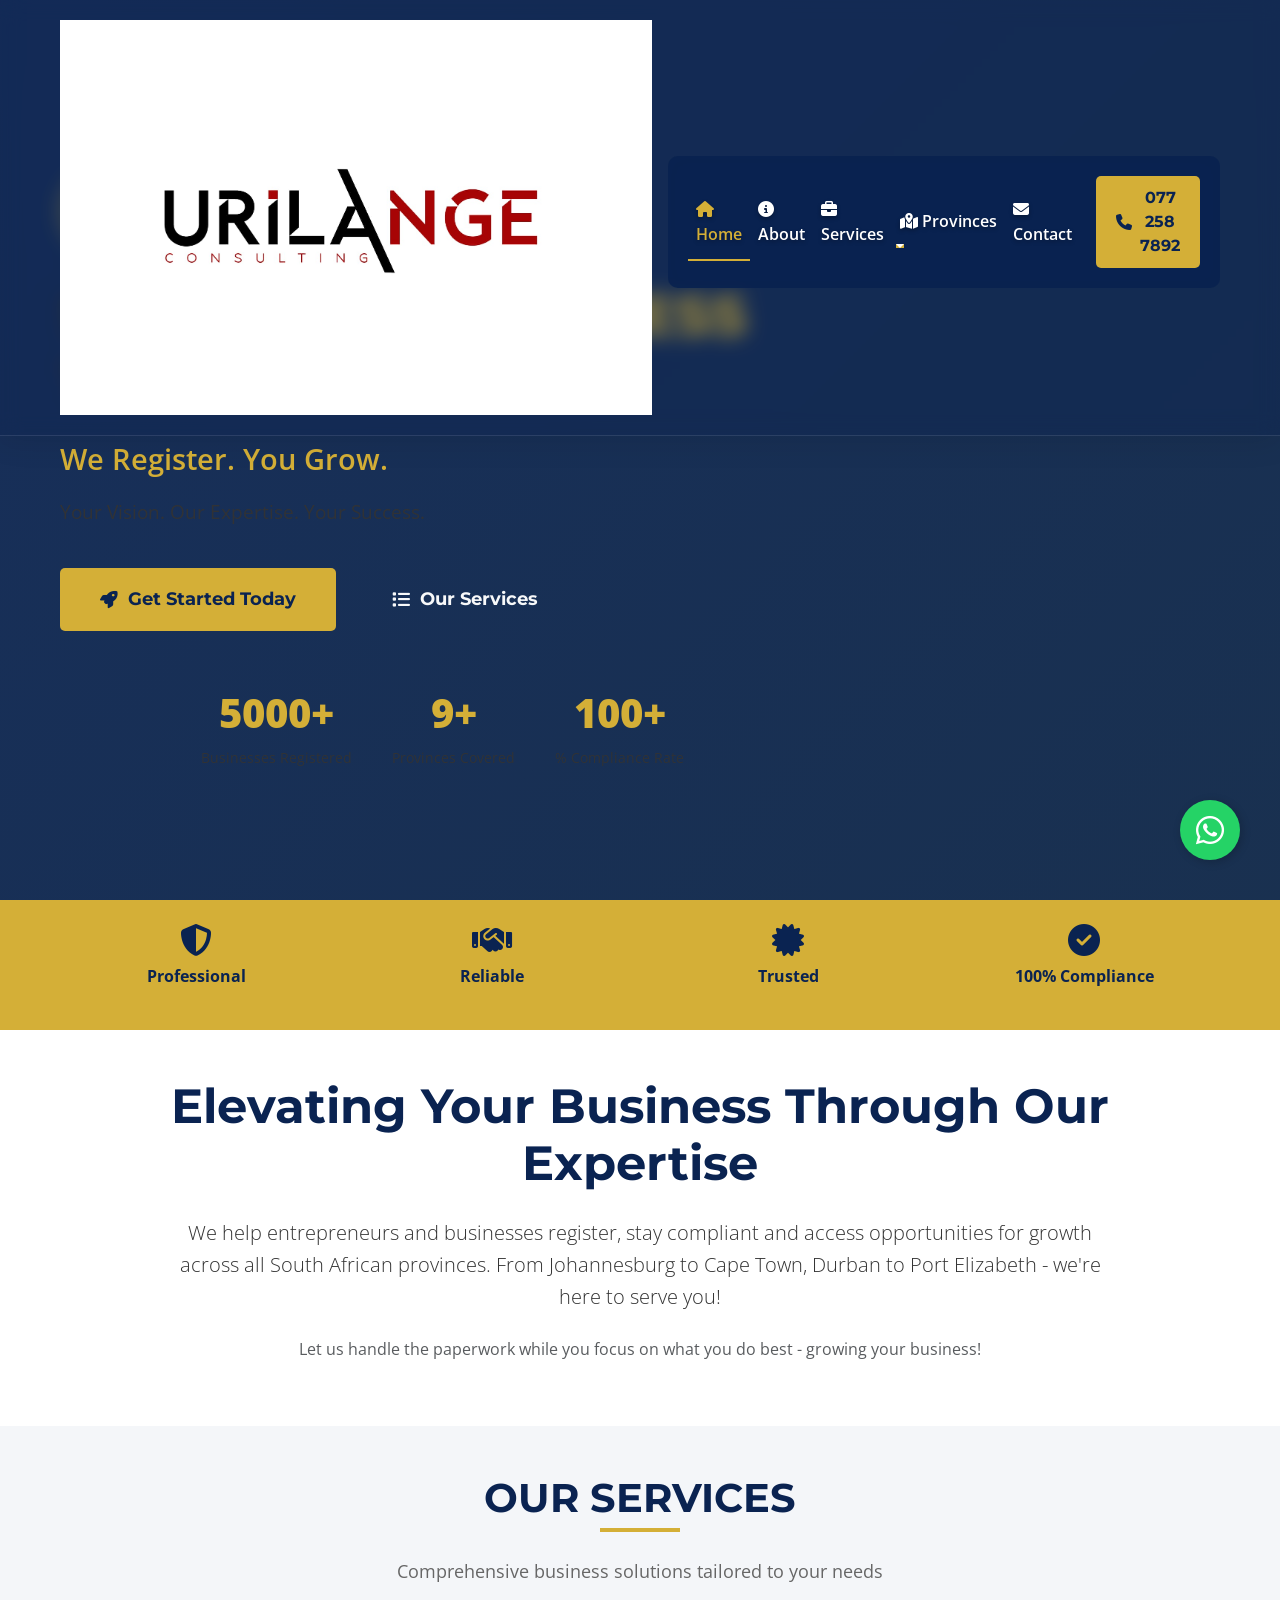
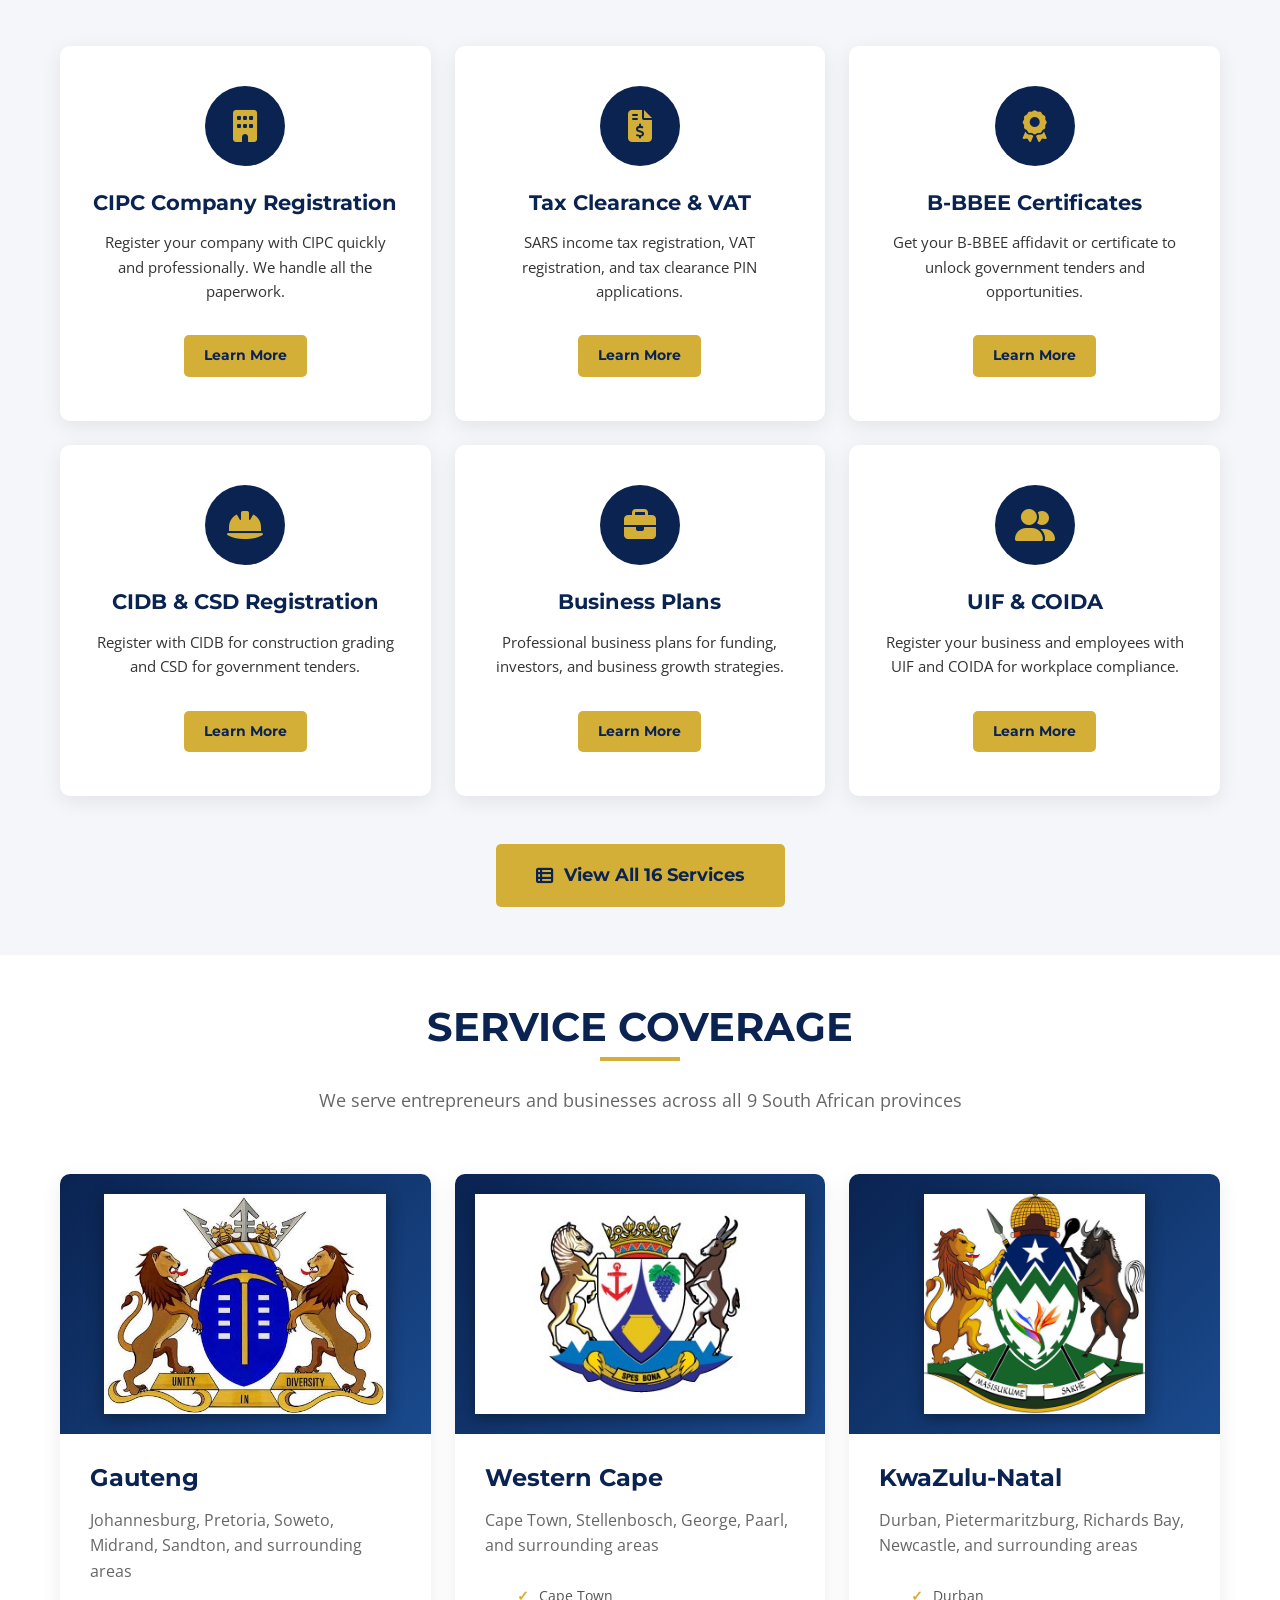
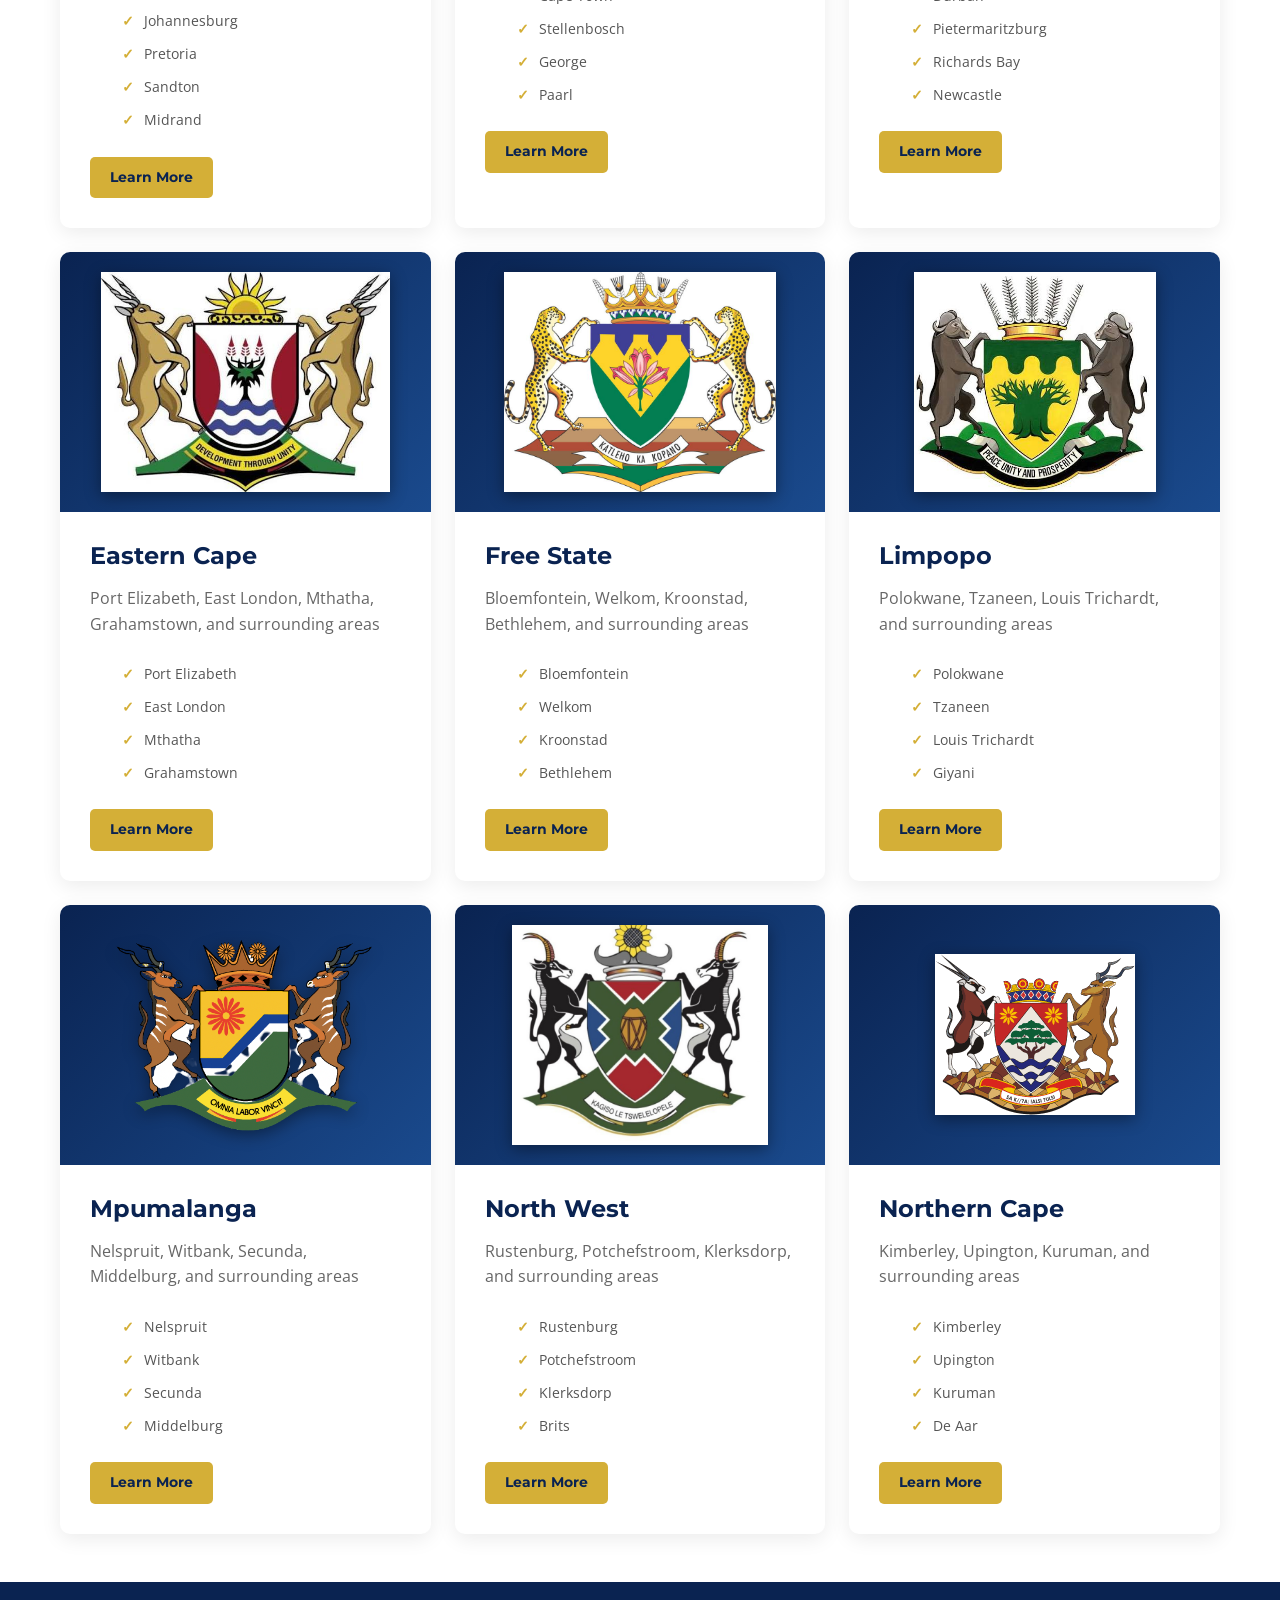
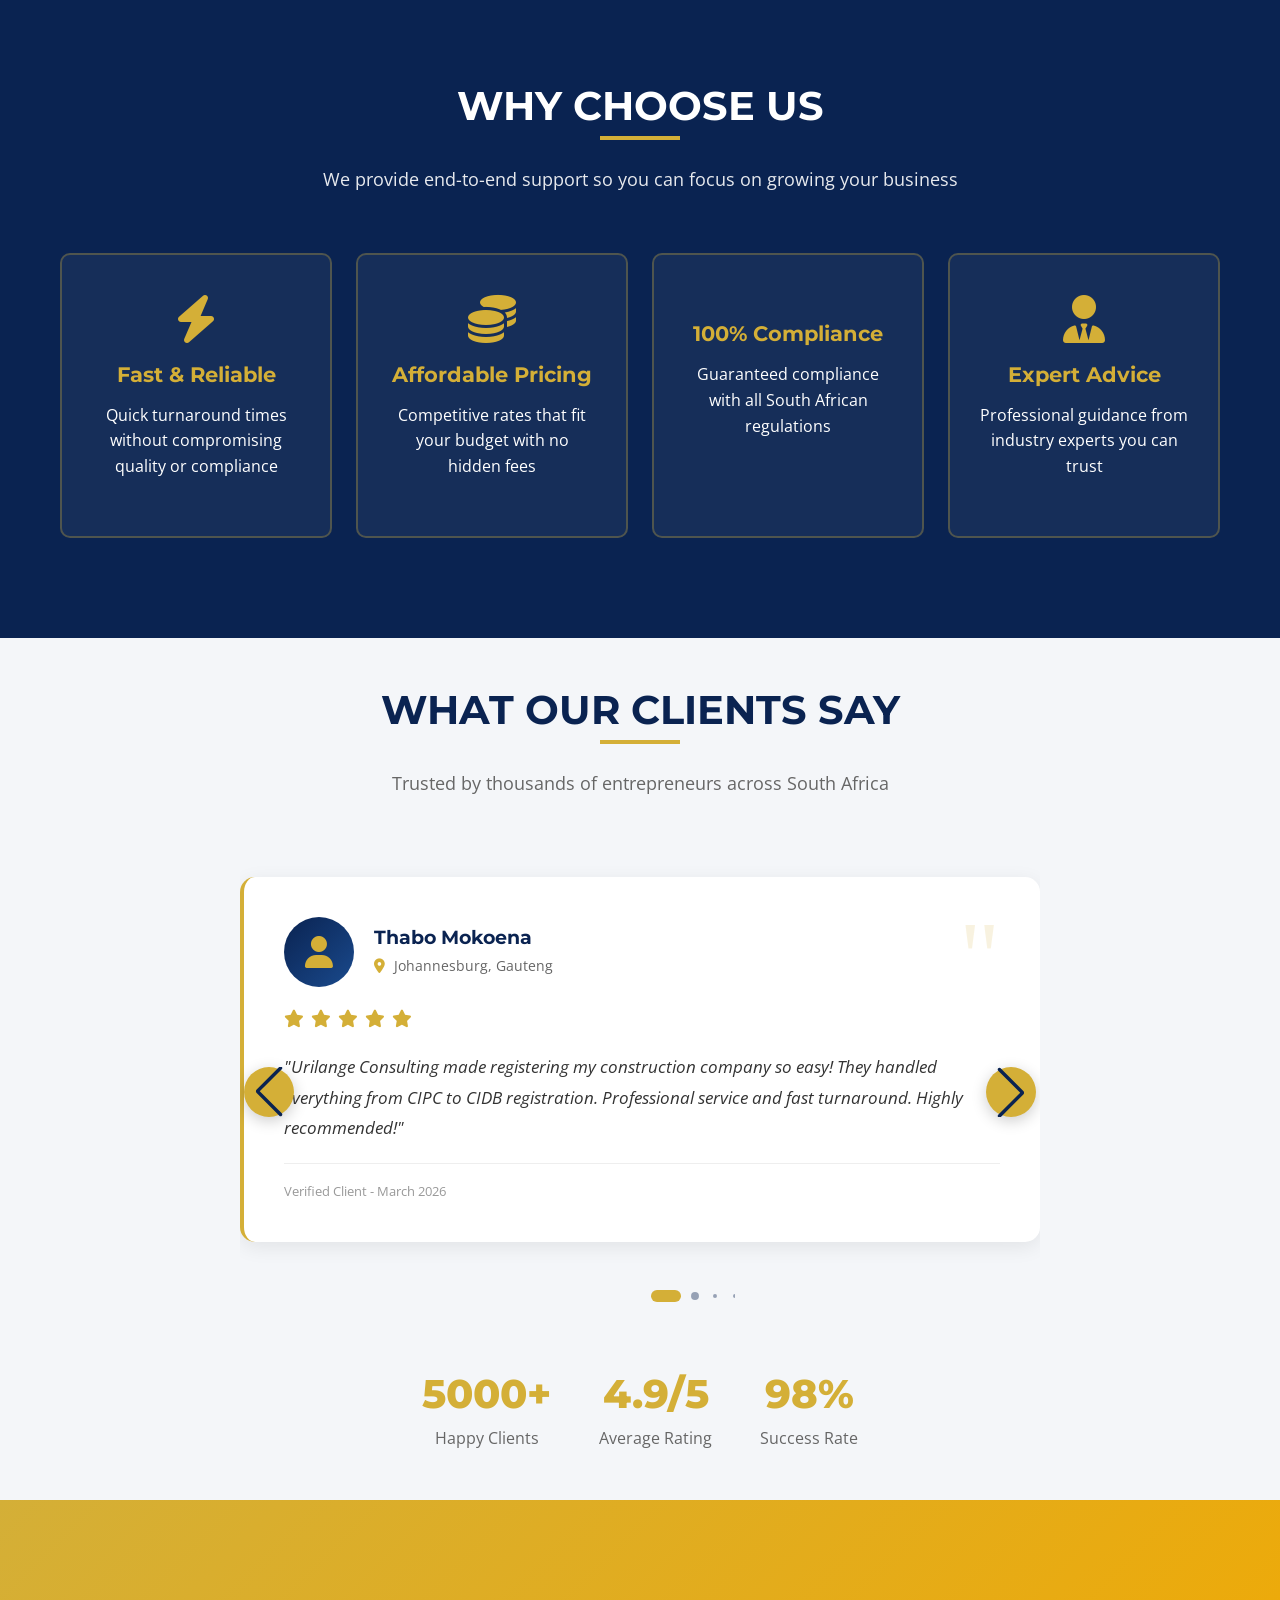
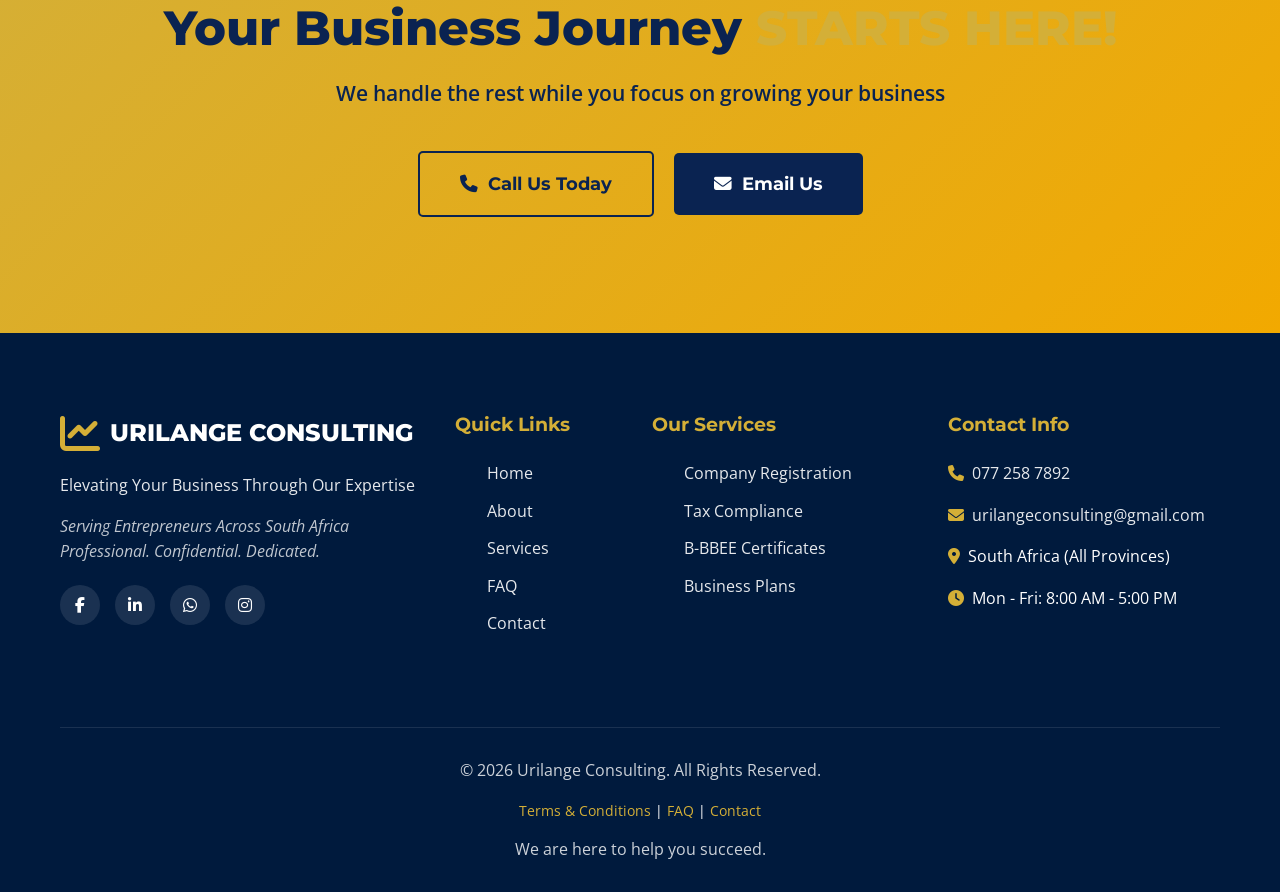
==== commit 7ec6f32e: "update may nave bar" ====
--- a/index.html
+++ b/index.html
@@ -50,55 +50,67 @@
 </head>
 <body>
     <!-- Navigation -->
-    <nav class="navbar navbar-expand-lg fixed-top">
-        <div class="container">
-            <a class="navbar-brand" href="index.html">
-                <i class="fas fa-chart-line"></i>
-                URILANGE CONSULTING
-            </a>
-            <button class="navbar-toggler" type="button" data-bs-toggle="collapse" data-bs-target="#navbarNav">
-                <span class="navbar-toggler-icon" style="filter: invert(1);"></span>
-            </button>
-            <div class="collapse navbar-collapse" id="navbarNav">
-                <ul class="navbar-nav ms-auto align-items-center">
-                    <li class="nav-item">
-                        <a class="nav-link active" href="index.html">Home</a>
-                    </li>
-                    <li class="nav-item">
-                        <a class="nav-link" href="about.html">About</a>
-                    </li>
-                    <li class="nav-item">
-                        <a class="nav-link" href="services.html">Services</a>
-                    </li>
-                    <li class="nav-item dropdown">
-                        <a class="nav-link dropdown-toggle" href="#" role="button" data-bs-toggle="dropdown">
-                            Provinces
-                        </a>
-                        <ul class="dropdown-menu">
-                            <li><a class="dropdown-item" href="provinces/eastern-cape.html">Eastern Cape</a></li>
-                            <li><a class="dropdown-item" href="provinces/free-state.html">Free State</a></li>
-                            <li><a class="dropdown-item" href="provinces/gauteng.html">Gauteng</a></li>
-                            <li><a class="dropdown-item" href="provinces/kwazulu-natal.html">KwaZulu-Natal</a></li>
-                            <li><a class="dropdown-item" href="provinces/limpopo.html">Limpopo</a></li>
-                            <li><a class="dropdown-item" href="provinces/mpumalanga.html">Mpumalanga</a></li>
-                            <li><a class="dropdown-item" href="provinces/northern-cape.html">Northern Cape</a></li>
-                            <li><a class="dropdown-item" href="provinces/north-west.html">North West</a></li>
-                            <li><a class="dropdown-item" href="provinces/western-cape.html">Western Cape</a></li>
-                        </ul>
-                    </li>
-                    <li class="nav-item">
-                        <a class="nav-link" href="contact.html">Contact</a>
-                    </li>
-                    <li class="nav-item ms-lg-3">
-                        <a href="tel:0772587892" class="btn btn-gold">
-                            <i class="fas fa-phone"></i> 077 258 7892
-                        </a>
-                    </li>
-                </ul>
-            </div>
-        </div>
-    </nav>
-
+   <nav class="navbar navbar-expand-lg fixed-top">
+    <div class="container">
+        <a class="navbar-brand" href="index.html">
+            <img src="images/logo.jpg" alt="Urilange Consulting" class="navbar-logo">
+        </a>
+        <button class="navbar-toggler" type="button" data-bs-toggle="collapse" data-bs-target="#navbarNav">
+            <span class="navbar-toggler-icon" style="filter: invert(1);"></span>
+        </button>
+        <div class="collapse navbar-collapse" id="navbarNav">
+            <ul class="navbar-nav ms-auto align-items-center">
+                <li class="nav-item">
+                    <a class="nav-link" href="index.html" title="Home">
+                        <i class="fas fa-home"></i>
+                        <span class="nav-text">Home</span>
+                    </a>
+                </li>
+                <li class="nav-item">
+                    <a class="nav-link" href="about.html" title="About">
+                        <i class="fas fa-info-circle"></i>
+                        <span class="nav-text">About</span>
+                    </a>
+                </li>
+                <li class="nav-item">
+                    <a class="nav-link" href="services.html" title="Services">
+                        <i class="fas fa-briefcase"></i>
+                        <span class="nav-text">Services</span>
+                    </a>
+                </li>
+                <li class="nav-item dropdown">
+                    <a class="nav-link dropdown-toggle" href="#" role="button" data-bs-toggle="dropdown" title="Provinces">
+                        <i class="fas fa-map-marked-alt"></i>
+                        <span class="nav-text">Provinces</span>
+                    </a>
+                    <ul class="dropdown-menu">
+                        <li><a class="dropdown-item" href="provinces/eastern-cape.html">Eastern Cape</a></li>
+                        <li><a class="dropdown-item" href="provinces/free-state.html">Free State</a></li>
+                        <li><a class="dropdown-item" href="provinces/gauteng.html">Gauteng</a></li>
+                        <li><a class="dropdown-item" href="provinces/kwazulu-natal.html">KwaZulu-Natal</a></li>
+                        <li><a class="dropdown-item" href="provinces/limpopo.html">Limpopo</a></li>
+                        <li><a class="dropdown-item" href="provinces/mpumalanga.html">Mpumalanga</a></li>
+                        <li><a class="dropdown-item" href="provinces/northern-cape.html">Northern Cape</a></li>
+                        <li><a class="dropdown-item" href="provinces/north-west.html">North West</a></li>
+                        <li><a class="dropdown-item" href="provinces/western-cape.html">Western Cape</a></li>
+                    </ul>
+                </li>
+                <li class="nav-item">
+                    <a class="nav-link" href="contact.html" title="Contact">
+                        <i class="fas fa-envelope"></i>
+                        <span class="nav-text">Contact</span>
+                    </a>
+                </li>
+                <li class="nav-item ms-lg-3">
+                    <a href="tel:0772587892" class="btn btn-gold" title="Call Us">
+                        <i class="fas fa-phone"></i>
+                        <span class="btn-text">077 258 7892</span>
+                    </a>
+                </li>
+            </ul>
+        </div>
+    </div>
+</nav>
     <!-- Hero Section with Video -->
     <section class="hero-section">
         <!-- Video Background -->
@@ -781,4 +793,4 @@
     <!-- Custom JS -->
     <script src="js/main.js"></script>
 </body>
-</html>+</html>
